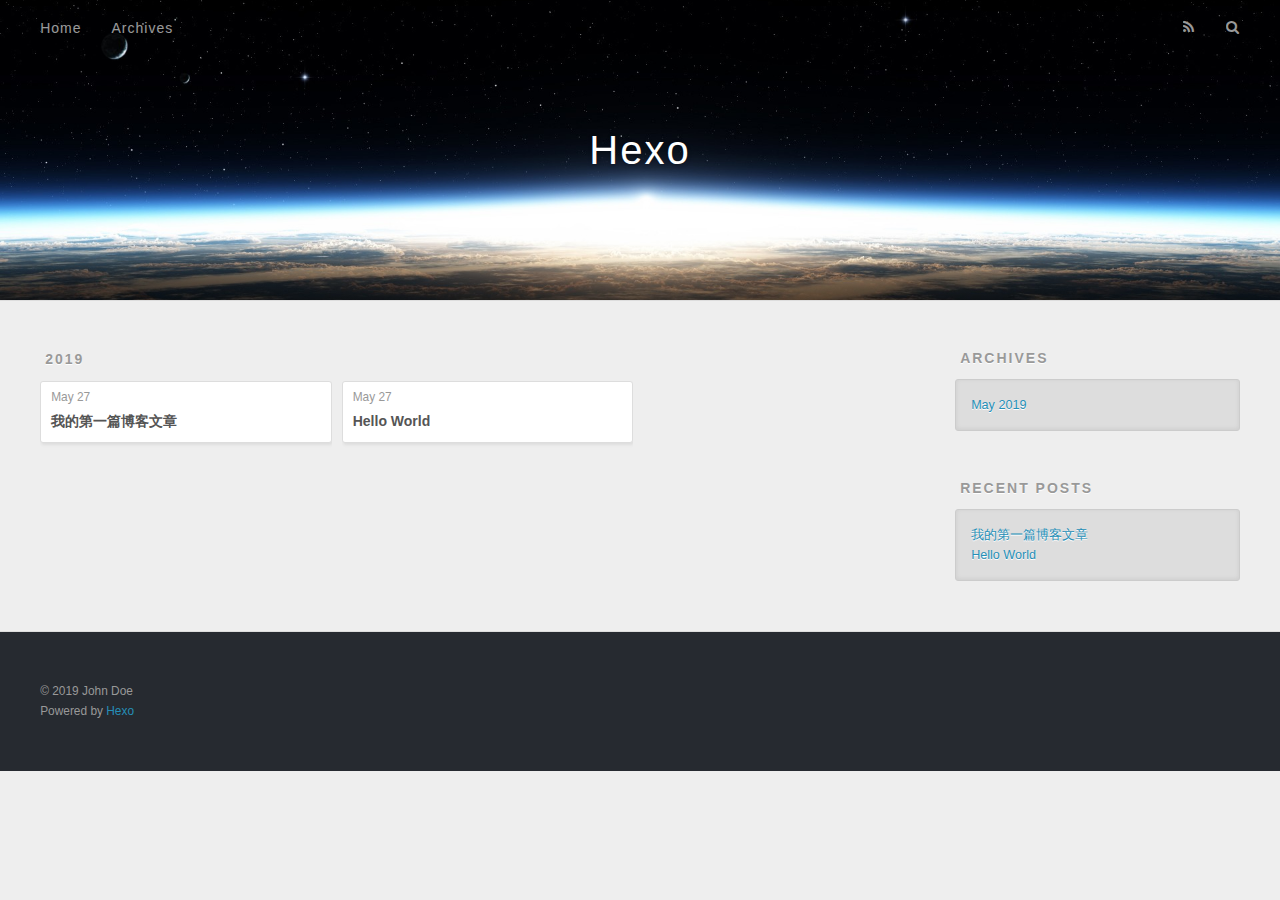
==== archives/index.html @ e5634cfb "Site updated: 2019-05-27 14:24:26" ====
<!DOCTYPE html>
<html>
<head><meta name="generator" content="Hexo 3.8.0">
  <meta charset="utf-8">
  

  
  <title>Archives | Hexo</title>
  <meta name="viewport" content="width=device-width, initial-scale=1, maximum-scale=1">
  <meta property="og:type" content="website">
<meta property="og:title" content="Hexo">
<meta property="og:url" content="http://yoursite.com/archives/index.html">
<meta property="og:site_name" content="Hexo">
<meta property="og:locale" content="default">
<meta name="twitter:card" content="summary">
<meta name="twitter:title" content="Hexo">
  
    <link rel="alternate" href="/atom.xml" title="Hexo" type="application/atom+xml">
  
  
    <link rel="icon" href="/favicon.png">
  
  
    <link href="//fonts.googleapis.com/css?family=Source+Code+Pro" rel="stylesheet" type="text/css">
  
  <link rel="stylesheet" href="/css/style.css">
</head>
</html>
<body>
  <div id="container">
    <div id="wrap">
      <header id="header">
  <div id="banner"></div>
  <div id="header-outer" class="outer">
    <div id="header-title" class="inner">
      <h1 id="logo-wrap">
        <a href="/" id="logo">Hexo</a>
      </h1>
      
    </div>
    <div id="header-inner" class="inner">
      <nav id="main-nav">
        <a id="main-nav-toggle" class="nav-icon"></a>
        
          <a class="main-nav-link" href="/">Home</a>
        
          <a class="main-nav-link" href="/archives">Archives</a>
        
      </nav>
      <nav id="sub-nav">
        
          <a id="nav-rss-link" class="nav-icon" href="/atom.xml" title="RSS Feed"></a>
        
        <a id="nav-search-btn" class="nav-icon" title="Search"></a>
      </nav>
      <div id="search-form-wrap">
        <form action="//google.com/search" method="get" accept-charset="UTF-8" class="search-form"><input type="search" name="q" class="search-form-input" placeholder="Search"><button type="submit" class="search-form-submit">&#xF002;</button><input type="hidden" name="sitesearch" value="http://yoursite.com"></form>
      </div>
    </div>
  </div>
</header>
      <div class="outer">
        <section id="main">
  
  
    
    
      
      
      <section class="archives-wrap">
        <div class="archive-year-wrap">
          <a href="/archives/2019" class="archive-year">2019</a>
        </div>
        <div class="archives">
    
    <article class="archive-article archive-type-post">
  <div class="archive-article-inner">
    <header class="archive-article-header">
      <a href="/2019/05/27/我的第一篇博客文章/" class="archive-article-date">
  <time datetime="2019-05-27T04:44:22.000Z" itemprop="datePublished">May 27</time>
</a>
      
  
    <h1 itemprop="name">
      <a class="archive-article-title" href="/2019/05/27/我的第一篇博客文章/">我的第一篇博客文章</a>
    </h1>
  

    </header>
  </div>
</article>
  
    
    
    <article class="archive-article archive-type-post">
  <div class="archive-article-inner">
    <header class="archive-article-header">
      <a href="/2019/05/27/hello-world/" class="archive-article-date">
  <time datetime="2019-05-27T04:36:14.732Z" itemprop="datePublished">May 27</time>
</a>
      
  
    <h1 itemprop="name">
      <a class="archive-article-title" href="/2019/05/27/hello-world/">Hello World</a>
    </h1>
  

    </header>
  </div>
</article>
  
  
    </div></section>
  


</section>
        
          <aside id="sidebar">
  
    

  
    

  
    
  
    
  <div class="widget-wrap">
    <h3 class="widget-title">Archives</h3>
    <div class="widget">
      <ul class="archive-list"><li class="archive-list-item"><a class="archive-list-link" href="/archives/2019/05/">May 2019</a></li></ul>
    </div>
  </div>


  
    
  <div class="widget-wrap">
    <h3 class="widget-title">Recent Posts</h3>
    <div class="widget">
      <ul>
        
          <li>
            <a href="/2019/05/27/我的第一篇博客文章/">我的第一篇博客文章</a>
          </li>
        
          <li>
            <a href="/2019/05/27/hello-world/">Hello World</a>
          </li>
        
      </ul>
    </div>
  </div>

  
</aside>
        
      </div>
      <footer id="footer">
  
  <div class="outer">
    <div id="footer-info" class="inner">
      &copy; 2019 John Doe<br>
      Powered by <a href="http://hexo.io/" target="_blank">Hexo</a>
    </div>
  </div>
</footer>
    </div>
    <nav id="mobile-nav">
  
    <a href="/" class="mobile-nav-link">Home</a>
  
    <a href="/archives" class="mobile-nav-link">Archives</a>
  
</nav>
    

<script src="//ajax.googleapis.com/ajax/libs/jquery/2.0.3/jquery.min.js"></script>


  <link rel="stylesheet" href="/fancybox/jquery.fancybox.css">
  <script src="/fancybox/jquery.fancybox.pack.js"></script>


<script src="/js/script.js"></script>



  </div>
</body>
</html>
---- css/style.css ----
body {
  width: 100%;
}
body:before,
body:after {
  content: "";
  display: table;
}
body:after {
  clear: both;
}
html,
body,
div,
span,
applet,
object,
iframe,
h1,
h2,
h3,
h4,
h5,
h6,
p,
blockquote,
pre,
a,
abbr,
acronym,
address,
big,
cite,
code,
del,
dfn,
em,
img,
ins,
kbd,
q,
s,
samp,
small,
strike,
strong,
sub,
sup,
tt,
var,
dl,
dt,
dd,
ol,
ul,
li,
fieldset,
form,
label,
legend,
table,
caption,
tbody,
tfoot,
thead,
tr,
th,
td {
  margin: 0;
  padding: 0;
  border: 0;
  outline: 0;
  font-weight: inherit;
  font-style: inherit;
  font-family: inherit;
  font-size: 100%;
  vertical-align: baseline;
}
body {
  line-height: 1;
  color: #000;
  background: #fff;
}
ol,
ul {
  list-style: none;
}
table {
  border-collapse: separate;
  border-spacing: 0;
  vertical-align: middle;
}
caption,
th,
td {
  text-align: left;
  font-weight: normal;
  vertical-align: middle;
}
a img {
  border: none;
}
input,
button {
  margin: 0;
  padding: 0;
}
input::-moz-focus-inner,
button::-moz-focus-inner {
  border: 0;
  padding: 0;
}
@font-face {
  font-family: FontAwesome;
  font-style: normal;
  font-weight: normal;
  src: url("fonts/fontawesome-webfont.eot?v=#4.0.3");
  src: url("fonts/fontawesome-webfont.eot?#iefix&v=#4.0.3") format("embedded-opentype"), url("fonts/fontawesome-webfont.woff?v=#4.0.3") format("woff"), url("fonts/fontawesome-webfont.ttf?v=#4.0.3") format("truetype"), url("fonts/fontawesome-webfont.svg#fontawesomeregular?v=#4.0.3") format("svg");
}
html,
body,
#container {
  height: 100%;
}
body {
  background: #eee;
  font: 14px -apple-system, BlinkMacSystemFont, "Segoe UI", "Roboto", "Oxygen", "Ubuntu", "Cantarell", "Fira Sans", "Droid Sans", "Helvetica Neue", sans-serif;
  -webkit-text-size-adjust: 100%;
}
.outer {
  max-width: 1220px;
  margin: 0 auto;
  padding: 0 20px;
}
.outer:before,
.outer:after {
  content: "";
  display: table;
}
.outer:after {
  clear: both;
}
.inner {
  display: inline;
  float: left;
  width: 98.33333333333333%;
  margin: 0 0.833333333333333%;
}
.left,
.alignleft {
  float: left;
}
.right,
.alignright {
  float: right;
}
.clear {
  clear: both;
}
#container {
  position: relative;
}
.mobile-nav-on {
  overflow: hidden;
}
#wrap {
  height: 100%;
  width: 100%;
  position: absolute;
  top: 0;
  left: 0;
  -webkit-transition: 0.2s ease-out;
  -moz-transition: 0.2s ease-out;
  -ms-transition: 0.2s ease-out;
  transition: 0.2s ease-out;
  z-index: 1;
  background: #eee;
}
.mobile-nav-on #wrap {
  left: 280px;
}
@media screen and (min-width: 768px) {
  #main {
    display: inline;
    float: left;
    width: 73.33333333333333%;
    margin: 0 0.833333333333333%;
  }
}
.article-date,
.article-category-link,
.archive-year,
.widget-title {
  text-decoration: none;
  text-transform: uppercase;
  letter-spacing: 2px;
  color: #999;
  margin-bottom: 1em;
  margin-left: 5px;
  line-height: 1em;
  text-shadow: 0 1px #fff;
  font-weight: bold;
}
.article-inner,
.archive-article-inner {
  background: #fff;
  -webkit-box-shadow: 1px 2px 3px #ddd;
  box-shadow: 1px 2px 3px #ddd;
  border: 1px solid #ddd;
  border-radius: 3px;
}
.article-entry h1,
.widget h1 {
  font-size: 2em;
}
.article-entry h2,
.widget h2 {
  font-size: 1.5em;
}
.article-entry h3,
.widget h3 {
  font-size: 1.3em;
}
.article-entry h4,
.widget h4 {
  font-size: 1.2em;
}
.article-entry h5,
.widget h5 {
  font-size: 1em;
}
.article-entry h6,
.widget h6 {
  font-size: 1em;
  color: #999;
}
.article-entry hr,
.widget hr {
  border: 1px dashed #ddd;
}
.article-entry strong,
.widget strong {
  font-weight: bold;
}
.article-entry em,
.widget em,
.article-entry cite,
.widget cite {
  font-style: italic;
}
.article-entry sup,
.widget sup,
.article-entry sub,
.widget sub {
  font-size: 0.75em;
  line-height: 0;
  position: relative;
  vertical-align: baseline;
}
.article-entry sup,
.widget sup {
  top: -0.5em;
}
.article-entry sub,
.widget sub {
  bottom: -0.2em;
}
.article-entry small,
.widget small {
  font-size: 0.85em;
}
.article-entry acronym,
.widget acronym,
.article-entry abbr,
.widget abbr {
  border-bottom: 1px dotted;
}
.article-entry ul,
.widget ul,
.article-entry ol,
.widget ol,
.article-entry dl,
.widget dl {
  margin: 0 20px;
  line-height: 1.6em;
}
.article-entry ul ul,
.widget ul ul,
.article-entry ol ul,
.widget ol ul,
.article-entry ul ol,
.widget ul ol,
.article-entry ol ol,
.widget ol ol {
  margin-top: 0;
  margin-bottom: 0;
}
.article-entry ul,
.widget ul {
  list-style: disc;
}
.article-entry ol,
.widget ol {
  list-style: decimal;
}
.article-entry dt,
.widget dt {
  font-weight: bold;
}
#header {
  height: 300px;
  position: relative;
  border-bottom: 1px solid #ddd;
}
#header:before,
#header:after {
  content: "";
  position: absolute;
  left: 0;
  right: 0;
  height: 40px;
}
#header:before {
  top: 0;
  background: -webkit-linear-gradient(rgba(0,0,0,0.2), transparent);
  background: -moz-linear-gradient(rgba(0,0,0,0.2), transparent);
  background: -ms-linear-gradient(rgba(0,0,0,0.2), transparent);
  background: linear-gradient(rgba(0,0,0,0.2), transparent);
}
#header:after {
  bottom: 0;
  background: -webkit-linear-gradient(transparent, rgba(0,0,0,0.2));
  background: -moz-linear-gradient(transparent, rgba(0,0,0,0.2));
  background: -ms-linear-gradient(transparent, rgba(0,0,0,0.2));
  background: linear-gradient(transparent, rgba(0,0,0,0.2));
}
#header-outer {
  height: 100%;
  position: relative;
}
#header-inner {
  position: relative;
  overflow: hidden;
}
#banner {
  position: absolute;
  top: 0;
  left: 0;
  width: 100%;
  height: 100%;
  background: url("images/banner.jpg") center #000;
  -webkit-background-size: cover;
  -moz-background-size: cover;
  background-size: cover;
  z-index: -1;
}
#header-title {
  text-align: center;
  height: 40px;
  position: absolute;
  top: 50%;
  left: 0;
  margin-top: -20px;
}
#logo,
#subtitle {
  text-decoration: none;
  color: #fff;
  font-weight: 300;
  text-shadow: 0 1px 4px rgba(0,0,0,0.3);
}
#logo {
  font-size: 40px;
  line-height: 40px;
  letter-spacing: 2px;
}
#subtitle {
  font-size: 16px;
  line-height: 16px;
  letter-spacing: 1px;
}
#subtitle-wrap {
  margin-top: 16px;
}
#main-nav {
  float: left;
  margin-left: -15px;
}
.nav-icon,
.main-nav-link {
  float: left;
  color: #fff;
  opacity: 0.6;
  text-decoration: none;
  text-shadow: 0 1px rgba(0,0,0,0.2);
  -webkit-transition: opacity 0.2s;
  -moz-transition: opacity 0.2s;
  -ms-transition: opacity 0.2s;
  transition: opacity 0.2s;
  display: block;
  padding: 20px 15px;
}
.nav-icon:hover,
.main-nav-link:hover {
  opacity: 1;
}
.nav-icon {
  font-family: FontAwesome;
  text-align: center;
  font-size: 14px;
  width: 14px;
  height: 14px;
  padding: 20px 15px;
  position: relative;
  cursor: pointer;
}
.main-nav-link {
  font-weight: 300;
  letter-spacing: 1px;
}
@media screen and (max-width: 479px) {
  .main-nav-link {
    display: none;
  }
}
#main-nav-toggle {
  display: none;
}
#main-nav-toggle:before {
  content: "\f0c9";
}
@media screen and (max-width: 479px) {
  #main-nav-toggle {
    display: block;
  }
}
#sub-nav {
  float: right;
  margin-right: -15px;
}
#nav-rss-link:before {
  content: "\f09e";
}
#nav-search-btn:before {
  content: "\f002";
}
#search-form-wrap {
  position: absolute;
  top: 15px;
  width: 150px;
  height: 30px;
  right: -150px;
  opacity: 0;
  -webkit-transition: 0.2s ease-out;
  -moz-transition: 0.2s ease-out;
  -ms-transition: 0.2s ease-out;
  transition: 0.2s ease-out;
}
#search-form-wrap.on {
  opacity: 1;
  right: 0;
}
@media screen and (max-width: 479px) {
  #search-form-wrap {
    width: 100%;
    right: -100%;
  }
}
.search-form {
  position: absolute;
  top: 0;
  left: 0;
  right: 0;
  background: #fff;
  padding: 5px 15px;
  border-radius: 15px;
  -webkit-box-shadow: 0 0 10px rgba(0,0,0,0.3);
  box-shadow: 0 0 10px rgba(0,0,0,0.3);
}
.search-form-input {
  border: none;
  background: none;
  color: #555;
  width: 100%;
  font: 13px -apple-system, BlinkMacSystemFont, "Segoe UI", "Roboto", "Oxygen", "Ubuntu", "Cantarell", "Fira Sans", "Droid Sans", "Helvetica Neue", sans-serif;
  outline: none;
}
.search-form-input::-webkit-search-results-decoration,
.search-form-input::-webkit-search-cancel-button {
  -webkit-appearance: none;
}
.search-form-submit {
  position: absolute;
  top: 50%;
  right: 10px;
  margin-top: -7px;
  font: 13px FontAwesome;
  border: none;
  background: none;
  color: #bbb;
  cursor: pointer;
}
.search-form-submit:hover,
.search-form-submit:focus {
  color: #777;
}
.article {
  margin: 50px 0;
}
.article-inner {
  overflow: hidden;
}
.article-meta:before,
.article-meta:after {
  content: "";
  display: table;
}
.article-meta:after {
  clear: both;
}
.article-date {
  float: left;
}
.article-category {
  float: left;
  line-height: 1em;
  color: #ccc;
  text-shadow: 0 1px #fff;
  margin-left: 8px;
}
.article-category:before {
  content: "\2022";
}
.article-category-link {
  margin: 0 12px 1em;
}
.article-header {
  padding: 20px 20px 0;
}
.article-title {
  text-decoration: none;
  font-size: 2em;
  font-weight: bold;
  color: #555;
  line-height: 1.1em;
  -webkit-transition: color 0.2s;
  -moz-transition: color 0.2s;
  -ms-transition: color 0.2s;
  transition: color 0.2s;
}
a.article-title:hover {
  color: #258fb8;
}
.article-entry {
  color: #555;
  padding: 0 20px;
}
.article-entry:before,
.article-entry:after {
  content: "";
  display: table;
}
.article-entry:after {
  clear: both;
}
.article-entry p,
.article-entry table {
  line-height: 1.6em;
  margin: 1.6em 0;
}
.article-entry h1,
.article-entry h2,
.article-entry h3,
.article-entry h4,
.article-entry h5,
.article-entry h6 {
  font-weight: bold;
}
.article-entry h1,
.article-entry h2,
.article-entry h3,
.article-entry h4,
.article-entry h5,
.article-entry h6 {
  line-height: 1.1em;
  margin: 1.1em 0;
}
.article-entry a {
  color: #258fb8;
  text-decoration: none;
}
.article-entry a:hover {
  text-decoration: underline;
}
.article-entry ul,
.article-entry ol,
.article-entry dl {
  margin-top: 1.6em;
  margin-bottom: 1.6em;
}
.article-entry img,
.article-entry video {
  max-width: 100%;
  height: auto;
  display: block;
  margin: auto;
}
.article-entry iframe {
  border: none;
}
.article-entry table {
  width: 100%;
  border-collapse: collapse;
  border-spacing: 0;
}
.article-entry th {
  font-weight: bold;
  border-bottom: 3px solid #ddd;
  padding-bottom: 0.5em;
}
.article-entry td {
  border-bottom: 1px solid #ddd;
  padding: 10px 0;
}
.article-entry blockquote {
  font-family: Georgia, "Times New Roman", serif;
  font-size: 1.4em;
  margin: 1.6em 20px;
  text-align: center;
}
.article-entry blockquote footer {
  font-size: 14px;
  margin: 1.6em 0;
  font-family: -apple-system, BlinkMacSystemFont, "Segoe UI", "Roboto", "Oxygen", "Ubuntu", "Cantarell", "Fira Sans", "Droid Sans", "Helvetica Neue", sans-serif;
}
.article-entry blockquote footer cite:before {
  content: "—";
  padding: 0 0.5em;
}
.article-entry .pullquote {
  text-align: left;
  width: 45%;
  margin: 0;
}
.article-entry .pullquote.left {
  margin-left: 0.5em;
  margin-right: 1em;
}
.article-entry .pullquote.right {
  margin-right: 0.5em;
  margin-left: 1em;
}
.article-entry .caption {
  color: #999;
  display: block;
  font-size: 0.9em;
  margin-top: 0.5em;
  position: relative;
  text-align: center;
}
.article-entry .video-container {
  position: relative;
  padding-top: 56.25%;
  height: 0;
  overflow: hidden;
}
.article-entry .video-container iframe,
.article-entry .video-container object,
.article-entry .video-container embed {
  position: absolute;
  top: 0;
  left: 0;
  width: 100%;
  height: 100%;
  margin-top: 0;
}
.article-more-link a {
  display: inline-block;
  line-height: 1em;
  padding: 6px 15px;
  border-radius: 15px;
  background: #eee;
  color: #999;
  text-shadow: 0 1px #fff;
  text-decoration: none;
}
.article-more-link a:hover {
  background: #258fb8;
  color: #fff;
  text-decoration: none;
  text-shadow: 0 1px #1e7293;
}
.article-footer {
  font-size: 0.85em;
  line-height: 1.6em;
  border-top: 1px solid #ddd;
  padding-top: 1.6em;
  margin: 0 20px 20px;
}
.article-footer:before,
.article-footer:after {
  content: "";
  display: table;
}
.article-footer:after {
  clear: both;
}
.article-footer a {
  color: #999;
  text-decoration: none;
}
.article-footer a:hover {
  color: #555;
}
.article-tag-list-item {
  float: left;
  margin-right: 10px;
}
.article-tag-list-link:before {
  content: "#";
}
.article-comment-link {
  float: right;
}
.article-comment-link:before {
  content: "\f075";
  font-family: FontAwesome;
  padding-right: 8px;
}
.article-share-link {
  cursor: pointer;
  float: right;
  margin-left: 20px;
}
.article-share-link:before {
  content: "\f064";
  font-family: FontAwesome;
  padding-right: 6px;
}
#article-nav {
  position: relative;
}
#article-nav:before,
#article-nav:after {
  content: "";
  display: table;
}
#article-nav:after {
  clear: both;
}
@media screen and (min-width: 768px) {
  #article-nav {
    margin: 50px 0;
  }
  #article-nav:before {
    width: 8px;
    height: 8px;
    position: absolute;
    top: 50%;
    left: 50%;
    margin-top: -4px;
    margin-left: -4px;
    content: "";
    border-radius: 50%;
    background: #ddd;
    -webkit-box-shadow: 0 1px 2px #fff;
    box-shadow: 0 1px 2px #fff;
  }
}
.article-nav-link-wrap {
  text-decoration: none;
  text-shadow: 0 1px #fff;
  color: #999;
  -webkit-box-sizing: border-box;
  -moz-box-sizing: border-box;
  box-sizing: border-box;
  margin-top: 50px;
  text-align: center;
  display: block;
}
.article-nav-link-wrap:hover {
  color: #555;
}
@media screen and (min-width: 768px) {
  .article-nav-link-wrap {
    width: 50%;
    margin-top: 0;
  }
}
@media screen and (min-width: 768px) {
  #article-nav-newer {
    float: left;
    text-align: right;
    padding-right: 20px;
  }
}
@media screen and (min-width: 768px) {
  #article-nav-older {
    float: right;
    text-align: left;
    padding-left: 20px;
  }
}
.article-nav-caption {
  text-transform: uppercase;
  letter-spacing: 2px;
  color: #ddd;
  line-height: 1em;
  font-weight: bold;
}
#article-nav-newer .article-nav-caption {
  margin-right: -2px;
}
.article-nav-title {
  font-size: 0.85em;
  line-height: 1.6em;
  margin-top: 0.5em;
}
.article-share-box {
  position: absolute;
  display: none;
  background: #fff;
  -webkit-box-shadow: 1px 2px 10px rgba(0,0,0,0.2);
  box-shadow: 1px 2px 10px rgba(0,0,0,0.2);
  border-radius: 3px;
  margin-left: -145px;
  overflow: hidden;
  z-index: 1;
}
.article-share-box.on {
  display: block;
}
.article-share-input {
  width: 100%;
  background: none;
  -webkit-box-sizing: border-box;
  -moz-box-sizing: border-box;
  box-sizing: border-box;
  font: 14px -apple-system, BlinkMacSystemFont, "Segoe UI", "Roboto", "Oxygen", "Ubuntu", "Cantarell", "Fira Sans", "Droid Sans", "Helvetica Neue", sans-serif;
  padding: 0 15px;
  color: #555;
  outline: none;
  border: 1px solid #ddd;
  border-radius: 3px 3px 0 0;
  height: 36px;
  line-height: 36px;
}
.article-share-links {
  background: #eee;
}
.article-share-links:before,
.article-share-links:after {
  content: "";
  display: table;
}
.article-share-links:after {
  clear: both;
}
.article-share-twitter,
.article-share-facebook,
.article-share-pinterest,
.article-share-google {
  width: 50px;
  height: 36px;
  display: block;
  float: left;
  position: relative;
  color: #999;
  text-shadow: 0 1px #fff;
}
.article-share-twitter:before,
.article-share-facebook:before,
.article-share-pinterest:before,
.article-share-google:before {
  font-size: 20px;
  font-family: FontAwesome;
  width: 20px;
  height: 20px;
  position: absolute;
  top: 50%;
  left: 50%;
  margin-top: -10px;
  margin-left: -10px;
  text-align: center;
}
.article-share-twitter:hover,
.article-share-facebook:hover,
.article-share-pinterest:hover,
.article-share-google:hover {
  color: #fff;
}
.article-share-twitter:before {
  content: "\f099";
}
.article-share-twitter:hover {
  background: #00aced;
  text-shadow: 0 1px #008abe;
}
.article-share-facebook:before {
  content: "\f09a";
}
.article-share-facebook:hover {
  background: #3b5998;
  text-shadow: 0 1px #2f477a;
}
.article-share-pinterest:before {
  content: "\f0d2";
}
.article-share-pinterest:hover {
  background: #cb2027;
  text-shadow: 0 1px #a21a1f;
}
.article-share-google:before {
  content: "\f0d5";
}
.article-share-google:hover {
  background: #dd4b39;
  text-shadow: 0 1px #be3221;
}
.article-gallery {
  background: #000;
  position: relative;
}
.article-gallery-photos {
  position: relative;
  overflow: hidden;
}
.article-gallery-img {
  display: none;
  max-width: 100%;
}
.article-gallery-img:first-child {
  display: block;
}
.article-gallery-img.loaded {
  position: absolute;
  display: block;
}
.article-gallery-img img {
  display: block;
  max-width: 100%;
  margin: 0 auto;
}
#comments {
  background: #fff;
  -webkit-box-shadow: 1px 2px 3px #ddd;
  box-shadow: 1px 2px 3px #ddd;
  padding: 20px;
  border: 1px solid #ddd;
  border-radius: 3px;
  margin: 50px 0;
}
#comments a {
  color: #258fb8;
}
.archives-wrap {
  margin: 50px 0;
}
.archives:before,
.archives:after {
  content: "";
  display: table;
}
.archives:after {
  clear: both;
}
.archive-year-wrap {
  margin-bottom: 1em;
}
.archives {
  -webkit-column-gap: 10px;
  -moz-column-gap: 10px;
  column-gap: 10px;
}
@media screen and (min-width: 480px) and (max-width: 767px) {
  .archives {
    -webkit-column-count: 2;
    -moz-column-count: 2;
    column-count: 2;
  }
}
@media screen and (min-width: 768px) {
  .archives {
    -webkit-column-count: 3;
    -moz-column-count: 3;
    column-count: 3;
  }
}
.archive-article {
  -webkit-column-break-inside: avoid;
  page-break-inside: avoid;
  overflow: hidden;
  break-inside: avoid-column;
}
.archive-article-inner {
  padding: 10px;
  margin-bottom: 15px;
}
.archive-article-title {
  text-decoration: none;
  font-weight: bold;
  color: #555;
  -webkit-transition: color 0.2s;
  -moz-transition: color 0.2s;
  -ms-transition: color 0.2s;
  transition: color 0.2s;
  line-height: 1.6em;
}
.archive-article-title:hover {
  color: #258fb8;
}
.archive-article-footer {
  margin-top: 1em;
}
.archive-article-date {
  color: #999;
  text-decoration: none;
  font-size: 0.85em;
  line-height: 1em;
  margin-bottom: 0.5em;
  display: block;
}
#page-nav {
  margin: 50px auto;
  background: #fff;
  -webkit-box-shadow: 1px 2px 3px #ddd;
  box-shadow: 1px 2px 3px #ddd;
  border: 1px solid #ddd;
  border-radius: 3px;
  text-align: center;
  color: #999;
  overflow: hidden;
}
#page-nav:before,
#page-nav:after {
  content: "";
  display: table;
}
#page-nav:after {
  clear: both;
}
#page-nav a,
#page-nav span {
  padding: 10px 20px;
  line-height: 1;
  height: 2ex;
}
#page-nav a {
  color: #999;
  text-decoration: none;
}
#page-nav a:hover {
  background: #999;
  color: #fff;
}
#page-nav .prev {
  float: left;
}
#page-nav .next {
  float: right;
}
#page-nav .page-number {
  display: inline-block;
}
@media screen and (max-width: 479px) {
  #page-nav .page-number {
    display: none;
  }
}
#page-nav .current {
  color: #555;
  font-weight: bold;
}
#page-nav .space {
  color: #ddd;
}
#footer {
  background: #262a30;
  padding: 50px 0;
  border-top: 1px solid #ddd;
  color: #999;
}
#footer a {
  color: #258fb8;
  text-decoration: none;
}
#footer a:hover {
  text-decoration: underline;
}
#footer-info {
  line-height: 1.6em;
  font-size: 0.85em;
}
.article-entry pre,
.article-entry .highlight {
  background: #2d2d2d;
  margin: 0 -20px;
  padding: 15px 20px;
  border-style: solid;
  border-color: #ddd;
  border-width: 1px 0;
  overflow: auto;
  color: #ccc;
  line-height: 22.400000000000002px;
}
.article-entry .highlight .gutter pre,
.article-entry .gist .gist-file .gist-data .line-numbers {
  color: #666;
  font-size: 0.85em;
}
.article-entry pre,
.article-entry code {
  font-family: "Source Code Pro", Consolas, Monaco, Menlo, Consolas, monospace;
}
.article-entry code {
  background: #eee;
  text-shadow: 0 1px #fff;
  padding: 0 0.3em;
}
.article-entry pre code {
  background: none;
  text-shadow: none;
  padding: 0;
}
.article-entry .highlight pre {
  border: none;
  margin: 0;
  padding: 0;
}
.article-entry .highlight table {
  margin: 0;
  width: auto;
}
.article-entry .highlight td {
  border: none;
  padding: 0;
}
.article-entry .highlight figcaption {
  font-size: 0.85em;
  color: #999;
  line-height: 1em;
  margin-bottom: 1em;
}
.article-entry .highlight figcaption:before,
.article-entry .highlight figcaption:after {
  content: "";
  display: table;
}
.article-entry .highlight figcaption:after {
  clear: both;
}
.article-entry .highlight figcaption a {
  float: right;
}
.article-entry .highlight .gutter pre {
  text-align: right;
  padding-right: 20px;
}
.article-entry .highlight .line {
  height: 22.400000000000002px;
}
.article-entry .highlight .line.marked {
  background: #515151;
}
.article-entry .gist {
  margin: 0 -20px;
  border-style: solid;
  border-color: #ddd;
  border-width: 1px 0;
  background: #2d2d2d;
  padding: 15px 20px 15px 0;
}
.article-entry .gist .gist-file {
  border: none;
  font-family: "Source Code Pro", Consolas, Monaco, Menlo, Consolas, monospace;
  margin: 0;
}
.article-entry .gist .gist-file .gist-data {
  background: none;
  border: none;
}
.article-entry .gist .gist-file .gist-data .line-numbers {
  background: none;
  border: none;
  padding: 0 20px 0 0;
}
.article-entry .gist .gist-file .gist-data .line-data {
  padding: 0 !important;
}
.article-entry .gist .gist-file .highlight {
  margin: 0;
  padding: 0;
  border: none;
}
.article-entry .gist .gist-file .gist-meta {
  background: #2d2d2d;
  color: #999;
  font: 0.85em -apple-system, BlinkMacSystemFont, "Segoe UI", "Roboto", "Oxygen", "Ubuntu", "Cantarell", "Fira Sans", "Droid Sans", "Helvetica Neue", sans-serif;
  text-shadow: 0 0;
  padding: 0;
  margin-top: 1em;
  margin-left: 20px;
}
.article-entry .gist .gist-file .gist-meta a {
  color: #258fb8;
  font-weight: normal;
}
.article-entry .gist .gist-file .gist-meta a:hover {
  text-decoration: underline;
}
pre .comment,
pre .title {
  color: #999;
}
pre .variable,
pre .attribute,
pre .tag,
pre .regexp,
pre .ruby .constant,
pre .xml .tag .title,
pre .xml .pi,
pre .xml .doctype,
pre .html .doctype,
pre .css .id,
pre .css .class,
pre .css .pseudo {
  color: #f2777a;
}
pre .number,
pre .preprocessor,
pre .built_in,
pre .literal,
pre .params,
pre .constant {
  color: #f99157;
}
pre .class,
pre .ruby .class .title,
pre .css .rules .attribute {
  color: #9c9;
}
pre .string,
pre .value,
pre .inheritance,
pre .header,
pre .ruby .symbol,
pre .xml .cdata {
  color: #9c9;
}
pre .css .hexcolor {
  color: #6cc;
}
pre .function,
pre .python .decorator,
pre .python .title,
pre .ruby .function .title,
pre .ruby .title .keyword,
pre .perl .sub,
pre .javascript .title,
pre .coffeescript .title {
  color: #69c;
}
pre .keyword,
pre .javascript .function {
  color: #c9c;
}
@media screen and (max-width: 479px) {
  #mobile-nav {
    position: absolute;
    top: 0;
    left: 0;
    width: 280px;
    height: 100%;
    background: #191919;
    border-right: 1px solid #fff;
  }
}
@media screen and (max-width: 479px) {
  .mobile-nav-link {
    display: block;
    color: #999;
    text-decoration: none;
    padding: 15px 20px;
    font-weight: bold;
  }
  .mobile-nav-link:hover {
    color: #fff;
  }
}
@media screen and (min-width: 768px) {
  #sidebar {
    display: inline;
    float: left;
    width: 23.333333333333332%;
    margin: 0 0.833333333333333%;
  }
}
.widget-wrap {
  margin: 50px 0;
}
.widget {
  color: #777;
  text-shadow: 0 1px #fff;
  background: #ddd;
  -webkit-box-shadow: 0 -1px 4px #ccc inset;
  box-shadow: 0 -1px 4px #ccc inset;
  border: 1px solid #ccc;
  padding: 15px;
  border-radius: 3px;
}
.widget a {
  color: #258fb8;
  text-decoration: none;
}
.widget a:hover {
  text-decoration: underline;
}
.widget ul ul,
.widget ol ul,
.widget dl ul,
.widget ul ol,
.widget ol ol,
.widget dl ol,
.widget ul dl,
.widget ol dl,
.widget dl dl {
  margin-left: 15px;
  list-style: disc;
}
.widget {
  line-height: 1.6em;
  word-wrap: break-word;
  font-size: 0.9em;
}
.widget ul,
.widget ol {
  list-style: none;
  margin: 0;
}
.widget ul ul,
.widget ol ul,
.widget ul ol,
.widget ol ol {
  margin: 0 20px;
}
.widget ul ul,
.widget ol ul {
  list-style: disc;
}
.widget ul ol,
.widget ol ol {
  list-style: decimal;
}
.category-list-count,
.tag-list-count,
.archive-list-count {
  padding-left: 5px;
  color: #999;
  font-size: 0.85em;
}
.category-list-count:before,
.tag-list-count:before,
.archive-list-count:before {
  content: "(";
}
.category-list-count:after,
.tag-list-count:after,
.archive-list-count:after {
  content: ")";
}
.tagcloud a {
  margin-right: 5px;
  display: inline-block;
}
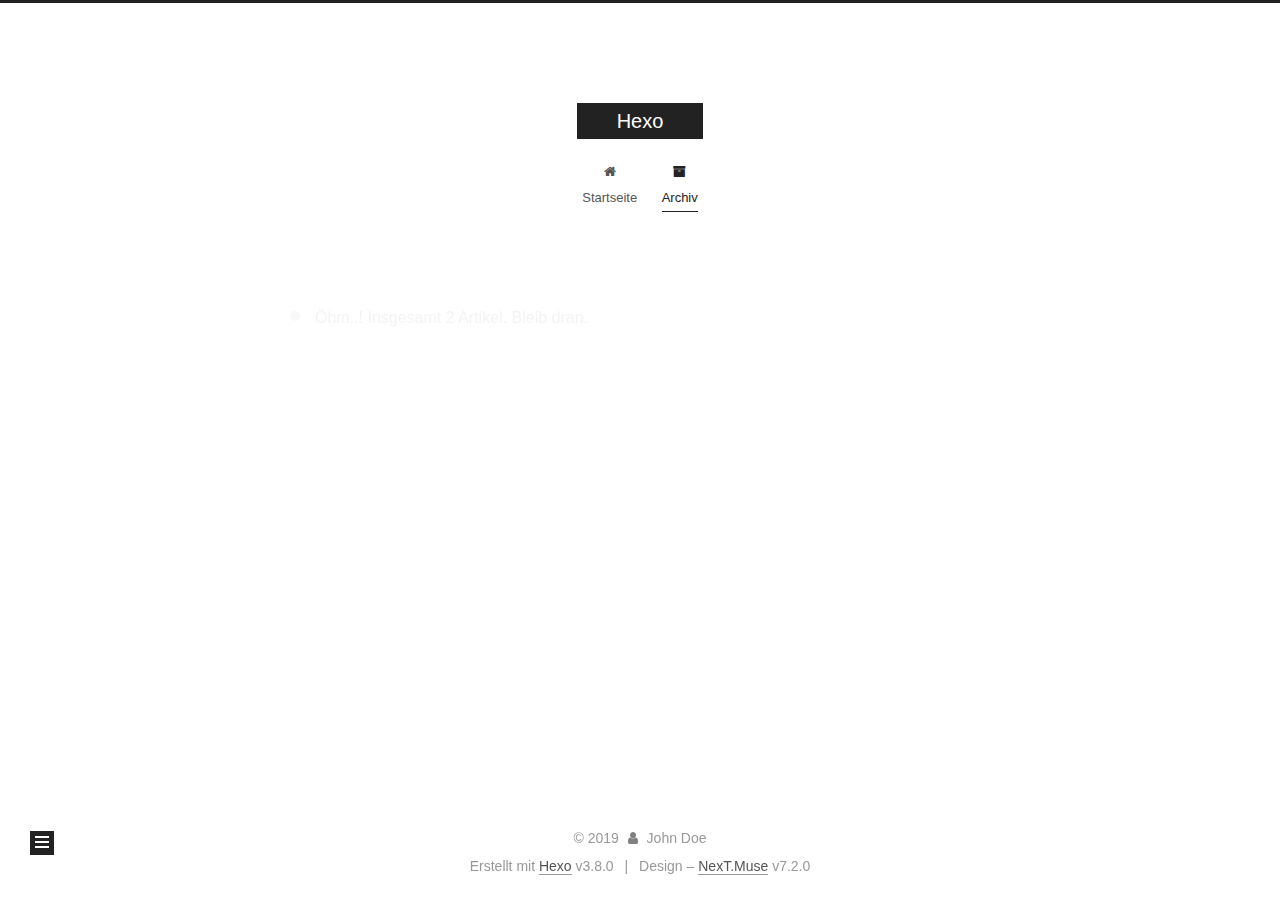
==== commit 89db0091: "Site updated: 2019-07-22 00:30:46" ====
--- a/archives/index.html
+++ b/archives/index.html
@@ -1,12 +1,99 @@
 <!DOCTYPE html>
-<html>
+
+
+
+
+
+
+
+
+
+
+
+
+  
+
+
+<html class="theme-next muse use-motion" lang>
 <head><meta name="generator" content="Hexo 3.8.0">
-  <meta charset="utf-8">
-  
-
-  
-  <title>Archives | Hexo</title>
-  <meta name="viewport" content="width=device-width, initial-scale=1, maximum-scale=1">
+  <meta charset="UTF-8">
+<meta http-equiv="X-UA-Compatible" content="IE=edge">
+<meta name="viewport" content="width=device-width, initial-scale=1, maximum-scale=2">
+<meta name="theme-color" content="#222">
+
+
+
+
+
+
+
+
+
+
+
+
+  <link rel="apple-touch-icon" sizes="180x180" href="/images/apple-touch-icon-next.png?v=7.2.0">
+
+
+  <link rel="icon" type="image/png" sizes="32x32" href="/images/favicon-32x32-next.png?v=7.2.0">
+
+
+  <link rel="icon" type="image/png" sizes="16x16" href="/images/favicon-16x16-next.png?v=7.2.0">
+
+
+  <link rel="mask-icon" href="/images/logo.svg?v=7.2.0" color="#222">
+
+
+
+
+
+
+<link rel="stylesheet" href="/css/main.css?v=7.2.0">
+
+
+
+
+
+
+<link rel="stylesheet" href="/lib/font-awesome/css/font-awesome.min.css?v=4.7.0">
+
+
+
+
+
+
+
+
+<script id="hexo.configurations">
+  var NexT = window.NexT || {};
+  var CONFIG = {
+    root: '/',
+    scheme: 'Muse',
+    version: '7.2.0',
+    sidebar: {"position":"left","display":"post","offset":12,"onmobile":false},
+    back2top: {"enable":true,"sidebar":false,"scrollpercent":false},
+    copycode: {"enable":false,"show_result":false,"style":null},
+    fancybox: false,
+    mediumzoom: false,
+    fastclick: false,
+    lazyload: false,
+    tabs: true,
+    motion: {"enable":true,"async":false,"transition":{"post_block":"fadeIn","post_header":"slideDownIn","post_body":"slideDownIn","coll_header":"slideLeftIn","sidebar":"slideUpIn"}},
+    algolia: {
+      applicationID: '',
+      apiKey: '',
+      indexName: '',
+      hits: {"per_page":10},
+      labels: {"input_placeholder":"Search for Posts","hits_empty":"We didn't find any results for the search: ${query}","hits_stats":"${hits} results found in ${time} ms"}
+    },
+    translation: {
+      copy_button: 'Kopieren',
+      copy_success: 'Kopiert',
+      copy_failure: 'Kopieren fehlgeschlagen'
+    }
+  };
+</script>
+
   <meta property="og:type" content="website">
 <meta property="og:title" content="Hexo">
 <meta property="og:url" content="http://yoursite.com/archives/index.html">
@@ -14,180 +101,541 @@
 <meta property="og:locale" content="default">
 <meta name="twitter:card" content="summary">
 <meta name="twitter:title" content="Hexo">
-  
-    <link rel="alternate" href="/atom.xml" title="Hexo" type="application/atom+xml">
-  
-  
-    <link rel="icon" href="/favicon.png">
-  
-  
-    <link href="//fonts.googleapis.com/css?family=Source+Code+Pro" rel="stylesheet" type="text/css">
-  
-  <link rel="stylesheet" href="/css/style.css">
+
+
+
+
+
+  
+  
+  <link rel="canonical" href="http://yoursite.com/archives/">
+
+
+
+<script id="page.configurations">
+  CONFIG.page = {
+    sidebar: "",
+  };
+</script>
+
+  
+  <title>Archiv | Hexo</title>
+  
+
+
+
+
+
+
+
+
+
+
+
+
+  <noscript>
+  <style>
+  .use-motion .motion-element,
+  .use-motion .brand,
+  .use-motion .menu-item,
+  .sidebar-inner,
+  .use-motion .post-block,
+  .use-motion .pagination,
+  .use-motion .comments,
+  .use-motion .post-header,
+  .use-motion .post-body,
+  .use-motion .collection-title { opacity: initial; }
+
+  .use-motion .logo,
+  .use-motion .site-title,
+  .use-motion .site-subtitle {
+    opacity: initial;
+    top: initial;
+  }
+
+  .use-motion .logo-line-before i { left: initial; }
+  .use-motion .logo-line-after i { right: initial; }
+  </style>
+</noscript>
+
 </head>
-</html>
-<body>
-  <div id="container">
-    <div id="wrap">
-      <header id="header">
-  <div id="banner"></div>
-  <div id="header-outer" class="outer">
-    <div id="header-title" class="inner">
-      <h1 id="logo-wrap">
-        <a href="/" id="logo">Hexo</a>
-      </h1>
-      
+
+<body itemscope itemtype="http://schema.org/WebPage" lang="default">
+
+  
+  
+    
+  
+
+  <div class="container sidebar-position-left page-archive">
+    <div class="headband"></div>
+
+    <header id="header" class="header" itemscope itemtype="http://schema.org/WPHeader">
+      <div class="header-inner"><div class="site-brand-wrapper">
+  <div class="site-meta">
+    
+
+    <div class="custom-logo-site-title">
+      <a href="/" class="brand" rel="start">
+        <span class="logo-line-before"><i></i></span>
+        <span class="site-title">Hexo</span>
+        <span class="logo-line-after"><i></i></span>
+      </a>
     </div>
-    <div id="header-inner" class="inner">
-      <nav id="main-nav">
-        <a id="main-nav-toggle" class="nav-icon"></a>
-        
-          <a class="main-nav-link" href="/">Home</a>
-        
-          <a class="main-nav-link" href="/archives">Archives</a>
-        
-      </nav>
-      <nav id="sub-nav">
-        
-          <a id="nav-rss-link" class="nav-icon" href="/atom.xml" title="RSS Feed"></a>
-        
-        <a id="nav-search-btn" class="nav-icon" title="Search"></a>
-      </nav>
-      <div id="search-form-wrap">
-        <form action="//google.com/search" method="get" accept-charset="UTF-8" class="search-form"><input type="search" name="q" class="search-form-input" placeholder="Search"><button type="submit" class="search-form-submit">&#xF002;</button><input type="hidden" name="sitesearch" value="http://yoursite.com"></form>
+    
+    
+  </div>
+
+  <div class="site-nav-toggle">
+    <button aria-label="Navigationsleiste an/ausschalten">
+      <span class="btn-bar"></span>
+      <span class="btn-bar"></span>
+      <span class="btn-bar"></span>
+    </button>
+  </div>
+</div>
+
+
+
+<nav class="site-nav">
+  
+    <ul id="menu" class="menu">
+      
+        
+        
+        
+          
+          <li class="menu-item menu-item-home">
+
+    
+    
+      
+    
+
+    
+
+    <a href="/" rel="section"><i class="menu-item-icon fa fa-fw fa-home"></i> <br>Startseite</a>
+
+  </li>
+        
+        
+        
+          
+          <li class="menu-item menu-item-archives menu-item-active">
+
+    
+    
+      
+    
+
+    
+
+    <a href="/archives/" rel="section"><i class="menu-item-icon fa fa-fw fa-archive"></i> <br>Archiv</a>
+
+  </li>
+
+      
+      
+    </ul>
+  
+
+  
+    
+
+    
+    
+      
+      
+    
+      
+      
+    
+    
+
+  
+
+
+  
+
+  
+</nav>
+
+
+
+</div>
+    </header>
+
+    
+
+
+    <main id="main" class="main">
+      <div class="main-inner">
+        <div class="content-wrap">
+          
+          <div id="content" class="content">
+            
+
+  
+  
+  
+  <div class="post-block archive">
+    <div id="posts" class="posts-collapse">
+      <span class="archive-move-on"></span>
+
+      
+      <span class="archive-page-counter">
+        
+        
+        
+          
+        
+        Öhm..! Insgesamt 2 Artikel. Bleib dran.
+      </span>
+      
+
+      
+
+        
+        
+        
+
+        
+          
+          <div class="collection-title">
+            <h1 class="archive-year" id="archive-year-2019">2019</h1>
+          </div>
+        
+        
+
+        
+
+  <article class="post post-type-normal" itemscope itemtype="http://schema.org/Article">
+    <header class="post-header">
+
+      <h2 class="post-title">
+        
+          <a class="post-title-link" href="/2019/05/27/我的第一篇博客文章/" itemprop="url">
+            
+              <span itemprop="name">我的第一篇博客文章</span>
+            
+          </a>
+        
+      </h2>
+
+      <div class="post-meta">
+        <time class="post-time" itemprop="dateCreated" datetime="2019-05-27T12:44:22+08:00" content="2019-05-27">
+          05-27
+        </time>
       </div>
+
+    </header>
+  </article>
+
+
+
+      
+
+        
+        
+        
+
+        
+        
+
+        
+
+  <article class="post post-type-normal" itemscope itemtype="http://schema.org/Article">
+    <header class="post-header">
+
+      <h2 class="post-title">
+        
+          <a class="post-title-link" href="/2019/05/27/hello-world/" itemprop="url">
+            
+              <span itemprop="name">Hello World</span>
+            
+          </a>
+        
+      </h2>
+
+      <div class="post-meta">
+        <time class="post-time" itemprop="dateCreated" datetime="2019-05-27T12:36:14+08:00" content="2019-05-27">
+          05-27
+        </time>
+      </div>
+
+    </header>
+  </article>
+
+
+
+      
+
     </div>
   </div>
-</header>
-      <div class="outer">
-        <section id="main">
-  
-  
-    
-    
-      
-      
-      <section class="archives-wrap">
-        <div class="archive-year-wrap">
-          <a href="/archives/2019" class="archive-year">2019</a>
+  
+  
+  
+
+  
+
+
+
+          </div>
+          
+
         </div>
-        <div class="archives">
-    
-    <article class="archive-article archive-type-post">
-  <div class="archive-article-inner">
-    <header class="archive-article-header">
-      <a href="/2019/05/27/我的第一篇博客文章/" class="archive-article-date">
-  <time datetime="2019-05-27T04:44:22.000Z" itemprop="datePublished">May 27</time>
-</a>
-      
-  
-    <h1 itemprop="name">
-      <a class="archive-article-title" href="/2019/05/27/我的第一篇博客文章/">我的第一篇博客文章</a>
-    </h1>
-  
-
-    </header>
-  </div>
-</article>
-  
-    
-    
-    <article class="archive-article archive-type-post">
-  <div class="archive-article-inner">
-    <header class="archive-article-header">
-      <a href="/2019/05/27/hello-world/" class="archive-article-date">
-  <time datetime="2019-05-27T04:36:14.732Z" itemprop="datePublished">May 27</time>
-</a>
-      
-  
-    <h1 itemprop="name">
-      <a class="archive-article-title" href="/2019/05/27/hello-world/">Hello World</a>
-    </h1>
-  
-
-    </header>
-  </div>
-</article>
-  
-  
-    </div></section>
-  
-
-
-</section>
-        
-          <aside id="sidebar">
-  
-    
-
-  
-    
-
-  
-    
-  
-    
-  <div class="widget-wrap">
-    <h3 class="widget-title">Archives</h3>
-    <div class="widget">
-      <ul class="archive-list"><li class="archive-list-item"><a class="archive-list-link" href="/archives/2019/05/">May 2019</a></li></ul>
+        
+          
+  
+  <div class="sidebar-toggle">
+    <div class="sidebar-toggle-line-wrap">
+      <span class="sidebar-toggle-line sidebar-toggle-line-first"></span>
+      <span class="sidebar-toggle-line sidebar-toggle-line-middle"></span>
+      <span class="sidebar-toggle-line sidebar-toggle-line-last"></span>
     </div>
   </div>
 
-
-  
-    
-  <div class="widget-wrap">
-    <h3 class="widget-title">Recent Posts</h3>
-    <div class="widget">
-      <ul>
-        
-          <li>
-            <a href="/2019/05/27/我的第一篇博客文章/">我的第一篇博客文章</a>
-          </li>
-        
-          <li>
-            <a href="/2019/05/27/hello-world/">Hello World</a>
-          </li>
-        
-      </ul>
+  <aside id="sidebar" class="sidebar">
+    <div class="sidebar-inner">
+
+      
+
+      
+
+      <div class="site-overview-wrap sidebar-panel sidebar-panel-active">
+        <div class="site-overview">
+
+          <div class="site-author motion-element" itemprop="author" itemscope itemtype="http://schema.org/Person">
+  
+  <p class="site-author-name" itemprop="name">John Doe</p>
+  <div class="site-description motion-element" itemprop="description"></div>
+</div>
+
+
+  <nav class="site-state motion-element">
+    
+      <div class="site-state-item site-state-posts">
+        
+          <a href="/archives/">
+        
+          <span class="site-state-item-count">2</span>
+          <span class="site-state-item-name">Artikel</span>
+        </a>
+      </div>
+    
+
+    
+
+    
+  </nav>
+
+
+
+
+
+
+
+
+
+
+
+
+
+          
+          
+        </div>
+      </div>
+
+      
+
+      
+
     </div>
+  </aside>
+  <div id="sidebar-dimmer"></div>
+
+
+        
+      </div>
+    </main>
+
+    <footer id="footer" class="footer">
+      <div class="footer-inner">
+        <div class="copyright">&copy; <span itemprop="copyrightYear">2019</span>
+  <span class="with-love" id="animate">
+    <i class="fa fa-user"></i>
+  </span>
+  <span class="author" itemprop="copyrightHolder">John Doe</span>
+
+  
+
+  
+</div>
+
+
+  <div class="powered-by">Erstellt mit  <a href="https://hexo.io" class="theme-link" rel="noopener" target="_blank">Hexo</a> v3.8.0</div>
+
+
+
+  <span class="post-meta-divider">|</span>
+
+
+
+  <div class="theme-info">Design – <a href="https://theme-next.org" class="theme-link" rel="noopener" target="_blank">NexT.Muse</a> v7.2.0</div>
+
+
+
+
+        
+
+
+
+
+
+
+
+
+        
+      </div>
+    </footer>
+
+    
+      <div class="back-to-top">
+        <i class="fa fa-arrow-up"></i>
+        
+      </div>
+    
+
+    
+
+    
   </div>
 
   
-</aside>
-        
-      </div>
-      <footer id="footer">
-  
-  <div class="outer">
-    <div id="footer-info" class="inner">
-      &copy; 2019 John Doe<br>
-      Powered by <a href="http://hexo.io/" target="_blank">Hexo</a>
-    </div>
-  </div>
-</footer>
-    </div>
-    <nav id="mobile-nav">
-  
-    <a href="/" class="mobile-nav-link">Home</a>
-  
-    <a href="/archives" class="mobile-nav-link">Archives</a>
-  
-</nav>
-    
-
-<script src="//ajax.googleapis.com/ajax/libs/jquery/2.0.3/jquery.min.js"></script>
-
-
-  <link rel="stylesheet" href="/fancybox/jquery.fancybox.css">
-  <script src="/fancybox/jquery.fancybox.pack.js"></script>
-
-
-<script src="/js/script.js"></script>
-
-
-
-  </div>
+
+<script>
+  if (Object.prototype.toString.call(window.Promise) !== '[object Function]') {
+    window.Promise = null;
+  }
+</script>
+
+
+
+
+
+
+
+
+
+
+  
+  
+
+
+
+
+
+
+
+
+
+
+
+
+
+
+
+  
+  <script src="/lib/jquery/index.js?v=3.4.1"></script>
+
+  
+  <script src="/lib/velocity/velocity.min.js?v=1.2.1"></script>
+
+  
+  <script src="/lib/velocity/velocity.ui.min.js?v=1.2.1"></script>
+
+
+
+
+  <script src="/js/utils.js?v=7.2.0"></script>
+
+  <script src="/js/motion.js?v=7.2.0"></script>
+
+
+
+  
+  
+
+
+  <script src="/js/schemes/muse.js?v=7.2.0"></script>
+
+
+
+  
+
+  <script src="/js/next-boot.js?v=7.2.0"></script>
+
+  
+
+  
+
+  
+
+  
+
+  
+
+  
+
+  
+
+  
+
+  
+
+
+
+  
+
+
+
+
+  
+
+
+
+
+  
+
+
+
+
+  
+
+
+
+<script>
+// GET RESPONSIVE HEIGHT PASSED FROM IFRAME
+
+window.addEventListener("message", function(e) {
+  var data = e.data;
+  if ((typeof data === 'string') && (data.indexOf('ciu_embed') > -1)) {
+    var featureID = data.split(':')[1];
+    var height = data.split(':')[2];
+    $(`iframe[data-feature=${featureID}]`).height(parseInt(height) + 30);
+  }
+}, false);
+</script>
+
+
+  
+
+  
+
+  
+
+
+  
+
 </body>
-</html>+</html>
--- a/css/main.css
+++ b/css/main.css
@@ -0,0 +1,2484 @@
+/* normalize.css v8.0.1 | MIT License | github.com/necolas/normalize.css */
+html {
+  line-height: 1.15; /* 1 */
+  -webkit-text-size-adjust: 100%; /* 2 */
+}
+body {
+  margin: 0;
+}
+main {
+  display: block;
+}
+h1 {
+  font-size: 2em;
+  margin: 0.67em 0;
+}
+hr {
+  box-sizing: content-box; /* 1 */
+  height: 0; /* 1 */
+  overflow: visible; /* 2 */
+}
+pre {
+  font-family: monospace, monospace; /* 1 */
+  font-size: 1em; /* 2 */
+}
+a {
+  background-color: transparent;
+}
+abbr[title] {
+  border-bottom: none; /* 1 */
+  text-decoration: underline; /* 2 */
+  text-decoration: underline dotted; /* 2 */
+}
+b,
+strong {
+  font-weight: bolder;
+}
+code,
+kbd,
+samp {
+  font-family: monospace, monospace; /* 1 */
+  font-size: 1em; /* 2 */
+}
+small {
+  font-size: 80%;
+}
+sub,
+sup {
+  font-size: 75%;
+  line-height: 0;
+  position: relative;
+  vertical-align: baseline;
+}
+sub {
+  bottom: -0.25em;
+}
+sup {
+  top: -0.5em;
+}
+img {
+  border-style: none;
+}
+button,
+input,
+optgroup,
+select,
+textarea {
+  font-family: inherit; /* 1 */
+  font-size: 100%; /* 1 */
+  line-height: 1.15; /* 1 */
+  margin: 0; /* 2 */
+}
+button,
+input {
+/* 1 */
+  overflow: visible;
+}
+button,
+select {
+/* 1 */
+  text-transform: none;
+}
+button,
+[type="button"],
+[type="reset"],
+[type="submit"] {
+  -webkit-appearance: button;
+}
+button::-moz-focus-inner,
+[type="button"]::-moz-focus-inner,
+[type="reset"]::-moz-focus-inner,
+[type="submit"]::-moz-focus-inner {
+  border-style: none;
+  padding: 0;
+}
+button:-moz-focusring,
+[type="button"]:-moz-focusring,
+[type="reset"]:-moz-focusring,
+[type="submit"]:-moz-focusring {
+  outline: 1px dotted ButtonText;
+}
+fieldset {
+  padding: 0.35em 0.75em 0.625em;
+}
+legend {
+  box-sizing: border-box; /* 1 */
+  color: inherit; /* 2 */
+  display: table; /* 1 */
+  max-width: 100%; /* 1 */
+  padding: 0; /* 3 */
+  white-space: normal; /* 1 */
+}
+progress {
+  vertical-align: baseline;
+}
+textarea {
+  overflow: auto;
+}
+[type="checkbox"],
+[type="radio"] {
+  box-sizing: border-box; /* 1 */
+  padding: 0; /* 2 */
+}
+[type="number"]::-webkit-inner-spin-button,
+[type="number"]::-webkit-outer-spin-button {
+  height: auto;
+}
+[type="search"] {
+  -webkit-appearance: textfield; /* 1 */
+  outline-offset: -2px; /* 2 */
+}
+[type="search"]::-webkit-search-decoration {
+  -webkit-appearance: none;
+}
+::-webkit-file-upload-button {
+  -webkit-appearance: button; /* 1 */
+  font: inherit; /* 2 */
+}
+details {
+  display: block;
+}
+summary {
+  display: list-item;
+}
+template {
+  display: none;
+}
+[hidden] {
+  display: none;
+}
+::selection {
+  background: #262a30;
+  color: #fff;
+}
+body {
+  position: relative;
+  font-family: 'Lato', "PingFang SC", "Microsoft YaHei", sans-serif;
+  font-size: 14px;
+  line-height: 2;
+  color: #555;
+  background: #fff;
+}
+@media (max-width: 991px) {
+  body {
+    padding-right: 0 !important;
+  }
+}
+@media (min-width: 1200px) {
+  body {
+    font-size: 16px;
+  }
+}
+h1,
+h2,
+h3,
+h4,
+h5,
+h6 {
+  margin: 20px 0 15px;
+  padding: 0;
+  font-weight: bold;
+  line-height: 1.5;
+  font-family: 'Lato', "PingFang SC", "Microsoft YaHei", sans-serif;
+}
+h1 {
+  font-size: 22px;
+}
+h1 code {
+  font-size: 1em;
+}
+@media (max-width: 767px) {
+  h1 {
+    font-size: 18px;
+  }
+  h1 code {
+    font-size: 1em;
+  }
+}
+h2 {
+  font-size: 20px;
+}
+h2 code {
+  font-size: 1em;
+}
+@media (max-width: 767px) {
+  h2 {
+    font-size: 16px;
+  }
+  h2 code {
+    font-size: 1em;
+  }
+}
+h3 {
+  font-size: 18px;
+}
+h3 code {
+  font-size: 1em;
+}
+@media (max-width: 767px) {
+  h3 {
+    font-size: 14px;
+  }
+  h3 code {
+    font-size: 1em;
+  }
+}
+h4 {
+  font-size: 16px;
+}
+h4 code {
+  font-size: 1em;
+}
+@media (max-width: 767px) {
+  h4 {
+    font-size: 12px;
+  }
+  h4 code {
+    font-size: 1em;
+  }
+}
+h5 {
+  font-size: 14px;
+}
+h5 code {
+  font-size: 1em;
+}
+@media (max-width: 767px) {
+  h5 {
+    font-size: 10px;
+  }
+  h5 code {
+    font-size: 1em;
+  }
+}
+h6 {
+  font-size: 12px;
+}
+h6 code {
+  font-size: 1em;
+}
+@media (max-width: 767px) {
+  h6 {
+    font-size: 8px;
+  }
+  h6 code {
+    font-size: 1em;
+  }
+}
+p {
+  margin: 0 0 20px 0;
+}
+a,
+span.exturl {
+  overflow-wrap: break-word;
+  word-wrap: break-word;
+  background-color: transparent;
+  color: #555;
+  text-decoration: none;
+  outline: none;
+  border-bottom: 1px solid #999;
+  cursor: pointer;
+}
+a:hover,
+span.exturl:hover {
+  color: #222;
+  border-bottom-color: #222;
+}
+video {
+  max-width: 100%;
+  display: block;
+  margin-left: auto;
+  margin-right: auto;
+}
+img {
+  display: block;
+  margin: auto;
+  max-width: 100%;
+  height: auto;
+}
+hr {
+  margin: 40px 0;
+  height: 3px;
+  border: none;
+  background-color: #ddd;
+  background-image: repeating-linear-gradient(-45deg, #fff, #fff 4px, transparent 4px, transparent 8px);
+}
+blockquote {
+  margin: 0;
+  padding: 0 15px;
+  color: #666;
+  border-left: 4px solid #ddd;
+}
+blockquote cite::before {
+  content: "-";
+  padding: 0 5px;
+}
+dt {
+  font-weight: 700;
+}
+dd {
+  margin: 0;
+  padding: 0;
+}
+kbd {
+  border: 1px solid #ccc;
+  border-radius: 0.2em;
+  box-shadow: 0.1em 0.1em 0.2em rgba(0,0,0,0.1);
+  background-color: #f9f9f9;
+  font-family: inherit;
+  background-image: linear-gradient(top, #eee, #fff, #eee);
+  padding: 0.1em 0.3em;
+  white-space: nowrap;
+}
+.text-left {
+  text-align: left;
+}
+.text-center {
+  text-align: center;
+}
+.text-right {
+  text-align: right;
+}
+.text-justify {
+  text-align: justify;
+}
+.text-nowrap {
+  white-space: nowrap;
+}
+.text-lowercase {
+  text-transform: lowercase;
+}
+.text-uppercase {
+  text-transform: uppercase;
+}
+.text-capitalize {
+  text-transform: capitalize;
+}
+.center-block {
+  display: block;
+  margin-left: auto;
+  margin-right: auto;
+}
+.clearfix::before,
+.clearfix::after {
+  content: " ";
+  display: table;
+}
+.clearfix::after {
+  clear: both;
+}
+.pullquote {
+  width: 45%;
+}
+.pullquote.left {
+  float: left;
+  margin-left: 5px;
+  margin-right: 10px;
+}
+.pullquote.right {
+  float: right;
+  margin-left: 10px;
+  margin-right: 5px;
+}
+.affix {
+  position: fixed;
+}
+.translation {
+  margin-top: -20px;
+  font-size: 14px;
+  color: #999;
+}
+.scrollbar-measure {
+  width: 100px;
+  height: 100px;
+  overflow: scroll;
+  position: absolute;
+  top: -9999px;
+}
+.use-motion .motion-element {
+  opacity: 0;
+}
+.table-container {
+  margin: 20px 0;
+  overflow: auto;
+  -webkit-overflow-scrolling: touch;
+}
+.highlight .table-container {
+  margin: 0px;
+}
+table {
+  width: 100%;
+  border-collapse: collapse;
+  border-spacing: 0;
+  font-size: 14px;
+}
+table > tbody > tr:nth-of-type(odd) {
+  background-color: #f9f9f9;
+}
+table > tbody > tr:hover {
+  background-color: #f5f5f5;
+}
+caption,
+th,
+td {
+  padding: 8px;
+  text-align: left;
+  vertical-align: middle;
+  font-weight: normal;
+}
+th,
+td {
+  border: 1px solid #ddd;
+  border-bottom: 3px solid #ddd;
+}
+th {
+  padding-bottom: 10px;
+  font-weight: 700;
+}
+td {
+  border-bottom-width: 1px;
+}
+html,
+body {
+  height: 100%;
+}
+.container {
+  position: relative;
+}
+.header-inner {
+  margin: 0 auto;
+  padding: 100px 0 70px;
+  width: 700px;
+}
+@media (min-width: 1200px) {
+  .container .header-inner {
+    width: 800px;
+  }
+}
+@media (min-width: 1600px) {
+  .container .header-inner {
+    width: 900px;
+  }
+}
+.main-inner {
+  margin: 0 auto;
+  width: 700px;
+}
+@media (min-width: 1200px) {
+  .container .main-inner {
+    width: 800px;
+  }
+}
+@media (min-width: 1600px) {
+  .container .main-inner {
+    width: 900px;
+  }
+}
+.footer {
+  padding: 20px 0;
+}
+.footer-inner {
+  box-sizing: border-box;
+  margin: 0px auto;
+  width: 700px;
+}
+@media (min-width: 1200px) {
+  .container .footer-inner {
+    width: 800px;
+  }
+}
+@media (min-width: 1600px) {
+  .container .footer-inner {
+    width: 900px;
+  }
+}
+pre,
+.highlight {
+  margin: 20px 0;
+  font-size: 14px;
+  color: #4d4d4c;
+  background: #f7f7f7;
+  line-height: 1.6;
+}
+pre,
+code {
+  font-family: consolas, Menlo, "PingFang SC", "Microsoft YaHei", monospace;
+}
+code {
+  overflow-wrap: break-word;
+  word-wrap: break-word;
+  padding: 2px 4px;
+  color: #555;
+  background: #eee;
+  border-radius: 3px;
+  font-size: 14px;
+}
+pre {
+  overflow: auto;
+  padding: 10px;
+}
+pre code {
+  padding: 0;
+  color: #4d4d4c;
+  background: none;
+  text-shadow: none;
+}
+.highlight *::selection {
+  background: #d6d6d6;
+}
+.highlight pre {
+  border: none;
+  margin: 0;
+  padding: 10px 0;
+}
+.highlight table {
+  margin: 0;
+  width: auto;
+  border: none;
+}
+.highlight td {
+  border: none;
+  padding: 0;
+}
+.highlight figcaption {
+  font-size: 1em;
+  color: #4d4d4c;
+  line-height: 1em;
+  margin: 0em;
+  padding: 0.5em;
+  background: #eee;
+  border-bottom: 1px solid #e9e9e9;
+}
+.highlight figcaption::before,
+.highlight figcaption::after {
+  content: " ";
+  display: table;
+}
+.highlight figcaption::after {
+  clear: both;
+}
+.highlight figcaption a {
+  float: right;
+  color: #4d4d4c;
+}
+.highlight figcaption a:hover {
+  border-bottom-color: #4d4d4c;
+}
+.highlight .gutter pre {
+  padding-left: 10px;
+  padding-right: 10px;
+  color: #869194;
+  text-align: right;
+  background-color: #eff2f3;
+}
+.highlight .code pre {
+  width: 100%;
+  padding-left: 10px;
+  background-color: #f7f7f7;
+}
+.highlight .line {
+  height: 20px;
+}
+.gutter {
+  -webkit-user-select: none;
+  -moz-user-select: none;
+  -ms-user-select: none;
+  user-select: none;
+}
+.gist table {
+  width: auto;
+}
+.gist table td {
+  border: none;
+}
+pre .deletion {
+  background: #fdd;
+}
+pre .addition {
+  background: #dfd;
+}
+pre .meta {
+  color: #eab700;
+  -webkit-user-select: none;
+  -moz-user-select: none;
+  -ms-user-select: none;
+  user-select: none;
+}
+pre .comment {
+  color: #8e908c;
+}
+pre .variable,
+pre .attribute,
+pre .tag,
+pre .name,
+pre .regexp,
+pre .ruby .constant,
+pre .xml .tag .title,
+pre .xml .pi,
+pre .xml .doctype,
+pre .html .doctype,
+pre .css .id,
+pre .css .class,
+pre .css .pseudo {
+  color: #c82829;
+}
+pre .number,
+pre .preprocessor,
+pre .built_in,
+pre .builtin-name,
+pre .literal,
+pre .params,
+pre .constant,
+pre .command {
+  color: #f5871f;
+}
+pre .ruby .class .title,
+pre .css .rules .attribute,
+pre .string,
+pre .symbol,
+pre .value,
+pre .inheritance,
+pre .header,
+pre .ruby .symbol,
+pre .xml .cdata,
+pre .special,
+pre .formula {
+  color: #718c00;
+}
+pre .title,
+pre .css .hexcolor {
+  color: #3e999f;
+}
+pre .function,
+pre .python .decorator,
+pre .python .title,
+pre .ruby .function .title,
+pre .ruby .title .keyword,
+pre .perl .sub,
+pre .javascript .title,
+pre .coffeescript .title {
+  color: #4271ae;
+}
+pre .keyword,
+pre .javascript .function {
+  color: #8959a8;
+}
+.posts-expand .post-body img.full-image {
+  border: none;
+}
+.blockquote-center,
+.page-home .post-type-quote blockquote,
+.page-post-detail .post-type-quote blockquote {
+  position: relative;
+  margin: 40px 0;
+  padding: 0;
+  border-left: none;
+  text-align: center;
+}
+.blockquote-center::before,
+.page-home .post-type-quote blockquote::before,
+.page-post-detail .post-type-quote blockquote::before,
+.blockquote-center::after,
+.page-home .post-type-quote blockquote::after,
+.page-post-detail .post-type-quote blockquote::after {
+  position: absolute;
+  content: ' ';
+  display: block;
+  width: 100%;
+  height: 24px;
+  opacity: 0.2;
+  background-repeat: no-repeat;
+  background-position: 0 -6px;
+  background-size: 22px 22px;
+}
+.blockquote-center::before,
+.page-home .post-type-quote blockquote::before,
+.page-post-detail .post-type-quote blockquote::before {
+  top: -20px;
+  background-image: url("../images/quote-l.svg");
+  border-top: 1px solid #ccc;
+}
+.blockquote-center::after,
+.page-home .post-type-quote blockquote::after,
+.page-post-detail .post-type-quote blockquote::after {
+  bottom: -20px;
+  background-image: url("../images/quote-r.svg");
+  border-bottom: 1px solid #ccc;
+  background-position: 100% 8px;
+}
+.blockquote-center p,
+.page-home .post-type-quote blockquote p,
+.page-post-detail .post-type-quote blockquote p,
+.blockquote-center div,
+.page-home .post-type-quote blockquote div,
+.page-post-detail .post-type-quote blockquote div {
+  text-align: center;
+}
+.post .post-body .group-picture img {
+  box-sizing: border-box;
+  padding: 0 3px;
+  border: none;
+  margin: 0 auto;
+}
+.post-body .group-picture-row {
+  overflow: hidden;
+  margin-bottom: 6px;
+}
+.post-body .group-picture-column {
+  float: left;
+  margin-bottom: 10px;
+}
+.page-archive .group-picture-container {
+  overflow: hidden;
+}
+.page-archive .group-picture-row {
+  float: left;
+}
+.page-archive .group-picture-row:first-child {
+  margin-top: 6px;
+}
+.page-archive .group-picture-column {
+  max-width: 150px;
+  max-height: 150px;
+}
+.post-body .label {
+  display: inline;
+  padding: 0 2px;
+}
+.post-body .label.default {
+  background-color: #f0f0f0;
+}
+.post-body .label.primary {
+  background-color: #efe6f7;
+}
+.post-body .label.info {
+  background-color: #e5f2f8;
+}
+.post-body .label.success {
+  background-color: #e7f4e9;
+}
+.post-body .label.warning {
+  background-color: #fcf6e1;
+}
+.post-body .label.danger {
+  background-color: #fae8eb;
+}
+.post-body .note {
+  position: relative;
+  padding: 15px;
+  margin-bottom: 20px;
+  border: 1px solid #eee;
+  border-left-width: 5px;
+  border-radius: 3px;
+}
+.post-body .note h2,
+.post-body .note h3,
+.post-body .note h4,
+.post-body .note h5,
+.post-body .note h6 {
+  margin-top: 0;
+  margin-bottom: 0;
+  border-bottom: initial;
+  padding-top: 0 !important;
+}
+.post-body .note p:first-child,
+.post-body .note ul:first-child,
+.post-body .note ol:first-child,
+.post-body .note table:first-child,
+.post-body .note pre:first-child,
+.post-body .note blockquote:first-child {
+  margin-top: 0;
+}
+.post-body .note p:last-child,
+.post-body .note ul:last-child,
+.post-body .note ol:last-child,
+.post-body .note table:last-child,
+.post-body .note pre:last-child,
+.post-body .note blockquote:last-child {
+  margin-bottom: 0;
+}
+.post-body .note.default {
+  border-left-color: #777;
+}
+.post-body .note.default h2,
+.post-body .note.default h3,
+.post-body .note.default h4,
+.post-body .note.default h5,
+.post-body .note.default h6 {
+  color: #777;
+}
+.post-body .note.primary {
+  border-left-color: #6f42c1;
+}
+.post-body .note.primary h2,
+.post-body .note.primary h3,
+.post-body .note.primary h4,
+.post-body .note.primary h5,
+.post-body .note.primary h6 {
+  color: #6f42c1;
+}
+.post-body .note.info {
+  border-left-color: #428bca;
+}
+.post-body .note.info h2,
+.post-body .note.info h3,
+.post-body .note.info h4,
+.post-body .note.info h5,
+.post-body .note.info h6 {
+  color: #428bca;
+}
+.post-body .note.success {
+  border-left-color: #5cb85c;
+}
+.post-body .note.success h2,
+.post-body .note.success h3,
+.post-body .note.success h4,
+.post-body .note.success h5,
+.post-body .note.success h6 {
+  color: #5cb85c;
+}
+.post-body .note.warning {
+  border-left-color: #f0ad4e;
+}
+.post-body .note.warning h2,
+.post-body .note.warning h3,
+.post-body .note.warning h4,
+.post-body .note.warning h5,
+.post-body .note.warning h6 {
+  color: #f0ad4e;
+}
+.post-body .note.danger {
+  border-left-color: #d9534f;
+}
+.post-body .note.danger h2,
+.post-body .note.danger h3,
+.post-body .note.danger h4,
+.post-body .note.danger h5,
+.post-body .note.danger h6 {
+  color: #d9534f;
+}
+.post-body .tabs {
+  position: relative;
+  display: block;
+  margin-bottom: 20px;
+  padding-top: 10px;
+}
+.post-body .tabs ul.nav-tabs {
+  margin: 0;
+  padding: 0;
+  display: flex;
+  flex-wrap: wrap;
+  margin-bottom: -1px;
+}
+@media (max-width: 413px) {
+  .post-body .tabs ul.nav-tabs {
+    display: block;
+    margin-bottom: 5px;
+  }
+}
+.post-body .tabs ul.nav-tabs li.tab {
+  flex-grow: 1;
+  list-style-type: none;
+  background-color: #fff;
+  border-top: 3px solid transparent;
+  border-right: 1px solid transparent;
+  border-bottom: 1px solid #ddd;
+  border-left: 1px solid transparent;
+}
+@media (max-width: 413px) {
+  .post-body .tabs ul.nav-tabs li.tab {
+    border-top: 1px solid transparent;
+    border-right: 1px solid transparent;
+    border-bottom: 1px solid transparent;
+    border-left: 3px solid transparent;
+  }
+}
+.post-body .tabs ul.nav-tabs li.tab a {
+  text-align: center;
+  outline: 0;
+  border-bottom: initial;
+  display: block;
+  line-height: 1.8em;
+  padding: 0.25em 0.75em;
+  transition-duration: 0.2s;
+  transition-timing-function: ease-out;
+  transition-delay: 0s;
+}
+.post-body .tabs ul.nav-tabs li.tab a i {
+  width: 1.285714285714286em;
+}
+.post-body .tabs ul.nav-tabs li.tab.active {
+  border-top: 3px solid #fc6423;
+  border-right: 1px solid #ddd;
+  border-bottom: 1px solid transparent;
+  border-left: 1px solid #ddd;
+}
+@media (max-width: 413px) {
+  .post-body .tabs ul.nav-tabs li.tab.active {
+    border-top: 1px solid #ddd;
+    border-right: 1px solid #ddd;
+    border-bottom: 1px solid #ddd;
+    border-left: 3px solid #fc6423;
+  }
+}
+.post-body .tabs ul.nav-tabs li.tab.active a {
+  cursor: default;
+  color: #555;
+}
+.post-body .tabs .tab-content .tab-pane {
+  border: 1px solid #ddd;
+  padding: 20px 20px 0 20px;
+}
+.post-body .tabs .tab-content .tab-pane:not(.active) {
+  display: none;
+}
+.post-body .tabs .tab-content .tab-pane.active {
+  display: block;
+}
+.btn {
+  display: inline-block;
+  padding: 0 20px;
+  font-size: 14px;
+  color: #fff;
+  background: #222;
+  border: 2px solid #222;
+  text-decoration: none;
+  border-radius: 0;
+  transition-property: background-color;
+  transition-duration: 0.2s;
+  transition-timing-function: ease-in-out;
+  transition-delay: 0s;
+  line-height: 2;
+}
+.btn:hover {
+  border-color: #222;
+  color: #222;
+  background: #fff;
+}
+.btn +.btn {
+  margin: 0 0 8px 8px;
+}
+.btn .fa-fw {
+  width: 1.285714285714286em;
+  text-align: left;
+}
+.btn-bar {
+  display: block;
+  width: 22px;
+  height: 2px;
+  background: #555;
+  border-radius: 1px;
+}
+.btn-bar+.btn-bar {
+  margin-top: 4px;
+}
+.pagination {
+  margin: 120px 0 40px;
+  text-align: center;
+  border-top: 1px solid #eee;
+}
+.page-number-basic,
+.pagination .prev,
+.pagination .next,
+.pagination .page-number,
+.pagination .space {
+  display: inline-block;
+  position: relative;
+  top: -1px;
+  margin: 0 10px;
+  padding: 0 11px;
+}
+@media (max-width: 767px) {
+  .page-number-basic,
+  .pagination .prev,
+  .pagination .next,
+  .pagination .page-number,
+  .pagination .space {
+    margin: 0 5px;
+  }
+}
+.pagination .prev,
+.pagination .next,
+.pagination .page-number {
+  border-bottom: 0;
+  border-top: 1px solid #eee;
+  transition-property: border-color;
+  transition-duration: 0.2s;
+  transition-timing-function: ease-in-out;
+  transition-delay: 0s;
+}
+.pagination .prev:hover,
+.pagination .next:hover,
+.pagination .page-number:hover {
+  border-top-color: #222;
+}
+.pagination .space {
+  padding: 0;
+  margin: 0;
+}
+.pagination .prev {
+  margin-left: 0;
+}
+.pagination .next {
+  margin-right: 0;
+}
+.pagination .page-number.current {
+  color: #fff;
+  background: #ccc;
+  border-top-color: #ccc;
+}
+@media (max-width: 767px) {
+  .pagination {
+    border-top: none;
+  }
+  .pagination .prev,
+  .pagination .next,
+  .pagination .page-number {
+    margin-bottom: 10px;
+    border-top: 0;
+    border-bottom: 1px solid #eee;
+    padding: 0 10px;
+  }
+  .pagination .prev:hover,
+  .pagination .next:hover,
+  .pagination .page-number:hover {
+    border-bottom-color: #222;
+  }
+}
+.comments {
+  margin: 60px 20px 0;
+}
+.back-to-top {
+  box-sizing: border-box;
+  position: fixed;
+  bottom: -100px;
+  right: 30px;
+  z-index: 1050;
+  padding: 0 6px;
+  width: 24px;
+  background: #222;
+  font-size: 12px;
+  opacity: 1;
+  color: #fff;
+  cursor: pointer;
+  text-align: center;
+  transition-property: bottom;
+  transition-duration: 0.2s;
+  transition-timing-function: ease-in-out;
+  transition-delay: 0s;
+}
+.back-to-top.back-to-top-on {
+  bottom: 19px;
+}
+@media (max-width: 991px) {
+  .back-to-top {
+    opacity: 0.8;
+    right: 20px;
+  }
+}
+.header {
+  background: transparent;
+}
+.header-inner {
+  position: relative;
+}
+.headband {
+  height: 3px;
+  background: #222;
+}
+.site-meta {
+  margin: 0;
+  text-align: center;
+}
+@media (max-width: 767px) {
+  .site-meta {
+    text-align: center;
+  }
+}
+.brand {
+  position: relative;
+  display: inline-block;
+  padding: 0 40px;
+  color: #fff;
+  background: #222;
+  border-bottom: none;
+}
+.brand:hover {
+  color: #fff;
+}
+.logo {
+  display: inline-block;
+  margin-right: 5px;
+  line-height: 36px;
+  vertical-align: top;
+}
+.site-title {
+  display: inline-block;
+  vertical-align: top;
+  line-height: 36px;
+  font-size: 20px;
+  font-weight: normal;
+  font-family: 'Lato', "PingFang SC", "Microsoft YaHei", sans-serif;
+}
+.site-subtitle {
+  margin-top: 10px;
+  font-size: 13px;
+  color: #999;
+}
+.use-motion .brand {
+  opacity: 0;
+}
+.use-motion .logo,
+.use-motion .site-title,
+.use-motion .site-subtitle,
+.use-motion .custom-logo-image {
+  opacity: 0;
+  position: relative;
+  top: -10px;
+}
+.site-nav-toggle {
+  display: none;
+  position: absolute;
+  top: 10px;
+  left: 10px;
+}
+@media (max-width: 767px) {
+  .site-nav-toggle {
+    display: block;
+  }
+}
+.site-nav-toggle button {
+  margin-top: 2px;
+  padding: 9px 10px;
+  background: transparent;
+  border: none;
+}
+@media (max-width: 767px) {
+  .site-nav {
+    display: none;
+    margin: 0 -10px;
+    padding: 0 10px;
+    clear: both;
+    border-top: 1px solid #ddd;
+  }
+}
+@media (min-width: 768px) and (max-width: 991px) {
+  .site-nav {
+    display: block !important;
+  }
+}
+@media (min-width: 992px) {
+  .site-nav {
+    display: block !important;
+  }
+}
+.menu {
+  margin-top: 20px;
+  padding-left: 0;
+  text-align: center;
+}
+.menu .menu-item {
+  display: inline-block;
+  margin: 0 10px;
+  list-style: none;
+}
+@media (max-width: 767px) {
+  .menu .menu-item {
+    margin-top: 10px;
+  }
+}
+.menu .menu-item a,
+.menu .menu-item span.exturl {
+  display: block;
+  font-size: 13px;
+  line-height: inherit;
+  border-bottom: 1px solid transparent;
+  transition-property: border-color;
+  transition-duration: 0.2s;
+  transition-timing-function: ease-in-out;
+  transition-delay: 0s;
+}
+.menu .menu-item a:hover,
+.menu .menu-item span.exturl:hover {
+  border-bottom-color: #222;
+}
+.menu .menu-item .fa {
+  margin-right: 5px;
+}
+.use-motion .menu-item {
+  opacity: 0;
+}
+.post-body {
+  overflow-wrap: break-word;
+  word-wrap: break-word;
+  font-family: 'Lato', "PingFang SC", "Microsoft YaHei", sans-serif;
+}
+.post-body span.exturl .fa {
+  font-size: 14px;
+  margin-left: 4px;
+}
+.post-body .fancybox img {
+  display: block !important;
+  margin: 0 auto;
+  cursor: pointer;
+  cursor: zoom-in;
+}
+.post-body .image-caption,
+.post-body .figure .caption {
+  margin: -20px auto 15px;
+  text-align: center;
+  font-size: 14px;
+  color: #999;
+  font-weight: bold;
+  line-height: 1;
+}
+.post-sticky-flag {
+  display: inline-block;
+  font-size: 16px;
+  transform: rotate(30deg);
+}
+.use-motion .post-block,
+.use-motion .pagination,
+.use-motion .comments {
+  opacity: 0;
+}
+.use-motion .post-header {
+  opacity: 0;
+}
+.use-motion .post-body {
+  opacity: 0;
+}
+.use-motion .collection-title {
+  opacity: 0;
+}
+.posts-expand {
+  padding-top: 40px;
+}
+@media (max-width: 767px) {
+  .posts-expand {
+    margin: 0 20px;
+  }
+  .post-body .highlight {
+    margin-left: 0px;
+    margin-right: 0px;
+    padding: 0;
+  }
+}
+@media (min-width: 992px) {
+  .posts-expand .post-body {
+    text-align: justify;
+  }
+}
+@media (max-width: 991px) {
+  .posts-expand .post-body {
+    text-align: justify;
+  }
+}
+.posts-expand .post-body h2,
+.posts-expand .post-body h3,
+.posts-expand .post-body h4,
+.posts-expand .post-body h5,
+.posts-expand .post-body h6 {
+  padding-top: 10px;
+}
+.posts-expand .post-body h2 .header-anchor,
+.posts-expand .post-body h3 .header-anchor,
+.posts-expand .post-body h4 .header-anchor,
+.posts-expand .post-body h5 .header-anchor,
+.posts-expand .post-body h6 .header-anchor {
+  float: right;
+  margin-left: 10px;
+  color: #ccc;
+  border-bottom-style: none;
+  visibility: hidden;
+}
+.posts-expand .post-body h2 .header-anchor:hover,
+.posts-expand .post-body h3 .header-anchor:hover,
+.posts-expand .post-body h4 .header-anchor:hover,
+.posts-expand .post-body h5 .header-anchor:hover,
+.posts-expand .post-body h6 .header-anchor:hover {
+  color: inherit;
+}
+.posts-expand .post-body h2:hover .header-anchor,
+.posts-expand .post-body h3:hover .header-anchor,
+.posts-expand .post-body h4:hover .header-anchor,
+.posts-expand .post-body h5:hover .header-anchor,
+.posts-expand .post-body h6:hover .header-anchor {
+  visibility: visible;
+}
+.posts-expand .post-body img {
+  box-sizing: border-box;
+  margin: 0 auto 25px;
+  padding: 3px;
+  border: 1px solid #ddd;
+}
+@media (max-width: 767px) {
+  .posts-collapse {
+    margin: 0 20px;
+  }
+  .posts-collapse .post-title,
+  .posts-collapse .post-meta {
+    display: block;
+    width: auto;
+    text-align: left;
+  }
+}
+.posts-collapse {
+  position: relative;
+  z-index: 1010;
+  margin-left: 55px;
+}
+.posts-collapse::after {
+  content: " ";
+  position: absolute;
+  top: 20px;
+  left: 0;
+  margin-left: -2px;
+  width: 4px;
+  height: 100%;
+  background: #f5f5f5;
+  z-index: -1;
+}
+@media (max-width: 767px) {
+  .posts-collapse {
+    margin: 0 20px;
+  }
+}
+.posts-collapse .collection-title {
+  position: relative;
+  margin: 60px 0;
+}
+.posts-collapse .collection-title h1,
+.posts-collapse .collection-title h2 {
+  margin-left: 20px;
+}
+.posts-collapse .collection-title small {
+  color: #bbb;
+  margin-left: 5px;
+}
+.posts-collapse .collection-title::before {
+  content: " ";
+  position: absolute;
+  left: 0;
+  top: 50%;
+  margin-left: -4px;
+  margin-top: -4px;
+  width: 8px;
+  height: 8px;
+  background: #bbb;
+  border-radius: 50%;
+}
+.posts-collapse .post {
+  margin: 30px 0;
+}
+.posts-collapse .post-header {
+  position: relative;
+  transition-duration: 0.2s;
+  transition-timing-function: ease-in-out;
+  transition-delay: 0s;
+  transition-property: border;
+  border-bottom: 1px dashed #ccc;
+}
+.posts-collapse .post-header::before {
+  content: " ";
+  position: absolute;
+  left: 0;
+  top: 12px;
+  width: 6px;
+  height: 6px;
+  margin-left: -4px;
+  background: #bbb;
+  border-radius: 50%;
+  border: 1px solid #fff;
+  transition-duration: 0.2s;
+  transition-timing-function: ease-in-out;
+  transition-delay: 0s;
+  transition-property: background;
+}
+.posts-collapse .post-header:hover {
+  border-bottom-color: #666;
+}
+.posts-collapse .post-header:hover::before {
+  background: #222;
+}
+.posts-collapse .post-meta {
+  position: absolute;
+  font-size: 12px;
+  left: 20px;
+  top: 5px;
+}
+.posts-collapse .post-comments-count {
+  display: none;
+}
+.posts-collapse .post-title {
+  margin-left: 60px;
+  font-size: 16px;
+  font-weight: normal;
+  line-height: inherit;
+}
+.posts-collapse .post-title::after {
+  margin-left: 3px;
+  opacity: 0.6;
+}
+.posts-collapse .post-title a,
+.posts-collapse .post-title span.exturl {
+  color: #666;
+  border-bottom: none;
+}
+.page-home .post-type-quote .post-header,
+.page-post-detail .post-type-quote .post-header,
+.page-home .post-type-quote .post-tags,
+.page-post-detail .post-type-quote .post-tags {
+  display: none;
+}
+.posts-expand .post-title {
+  overflow-wrap: break-word;
+  word-wrap: break-word;
+  text-align: center;
+  font-weight: 400;
+}
+.posts-expand .post-title-link {
+  display: inline-block;
+  position: relative;
+  color: #555;
+  border-bottom: none;
+  line-height: 1.2;
+  vertical-align: top;
+}
+.posts-expand .post-title-link::before {
+  content: "";
+  position: absolute;
+  width: 100%;
+  height: 2px;
+  bottom: 0;
+  left: 0;
+  background-color: #000;
+  visibility: hidden;
+  transform: scaleX(0);
+  transition-duration: 0.2s;
+  transition-timing-function: ease-in-out;
+  transition-delay: 0s;
+}
+.posts-expand .post-title-link:hover::before {
+  visibility: visible;
+  transform: scaleX(1);
+}
+.posts-expand .post-title-link .fa {
+  font-size: 20px;
+  margin-left: 5px;
+}
+.posts-expand .post-meta {
+  margin: 3px 0 60px 0;
+  color: #999;
+  font-family: 'Lato', "PingFang SC", "Microsoft YaHei", sans-serif;
+  font-size: 12px;
+  text-align: center;
+}
+.posts-expand .post-meta .post-description {
+  font-size: 14px;
+  margin-top: 2px;
+}
+.posts-expand .post-meta time {
+  border-bottom: 1px dashed #999;
+  cursor: help;
+}
+.post-meta-divider {
+  margin: 0 0.5em;
+}
+.post-meta .post-meta-item + .post-meta-item::before {
+  content: "|";
+  margin: 0 0.5em;
+}
+.post-meta-item-icon {
+  margin-right: 3px;
+}
+@media (max-width: 991px) {
+  .post-meta-item-icon {
+    display: inline-block;
+  }
+}
+@media (max-width: 991px) {
+  .post-meta-item-text {
+    display: none;
+  }
+}
+.post-button {
+  margin-top: 40px;
+}
+.posts-expand .post-tags {
+  margin-top: 40px;
+  text-align: center;
+}
+.posts-expand .post-tags a {
+  display: inline-block;
+  margin-right: 10px;
+  font-size: 13px;
+}
+.post-nav {
+  display: table;
+  margin-top: 15px;
+  width: 100%;
+  border-top: 1px solid #eee;
+}
+.post-nav-divider {
+  display: table-cell;
+  width: 10%;
+}
+.post-nav-item {
+  display: table-cell;
+  padding: 10px 0 0 0;
+  width: 45%;
+  vertical-align: top;
+}
+.post-nav-item a {
+  position: relative;
+  display: block;
+  line-height: 25px;
+  font-size: 14px;
+  color: #555;
+  border-bottom: none;
+}
+.post-nav-item a:hover {
+  color: #222;
+  border-bottom: none;
+}
+.post-nav-item a:active {
+  top: 2px;
+}
+.post-nav-item .fa {
+  font-size: 12px;
+  margin-right: 5px;
+}
+.post-nav-next a {
+  padding-left: 5px;
+}
+.post-nav-prev {
+  text-align: right;
+}
+.post-nav-prev a {
+  padding-right: 5px;
+}
+.post-nav-prev .fa {
+  margin-left: 5px;
+}
+.posts-expand .post-eof {
+  margin: 80px auto 60px;
+  width: 8%;
+  height: 1px;
+  background: #ccc;
+  text-align: center;
+}
+.post:last-child .post-eof {
+  display: none;
+}
+.post-gallery {
+  display: table;
+  table-layout: fixed;
+  width: 100%;
+  border-collapse: separate;
+}
+.post-gallery-row {
+  display: table-row;
+}
+.post-gallery .post-gallery-img {
+  display: table-cell;
+  text-align: center;
+  vertical-align: middle;
+  border: none;
+}
+.post-gallery .post-gallery-img img {
+  max-width: 100%;
+  max-height: 100%;
+  border: none;
+}
+.fancybox-close,
+.fancybox-close:hover {
+  border: none;
+}
+.rtl.post-body p,
+.rtl.post-body a,
+.rtl.post-body h1,
+.rtl.post-body h2,
+.rtl.post-body h3,
+.rtl.post-body h4,
+.rtl.post-body h5,
+.rtl.post-body h6,
+.rtl.post-body li,
+.rtl.post-body ul,
+.rtl.post-body ol {
+  direction: rtl;
+  font-family: UKIJ Ekran;
+}
+.rtl.post-title {
+  font-family: UKIJ Ekran;
+}
+.sidebar {
+  position: fixed;
+  right: 0;
+  top: 0;
+  bottom: 0;
+  width: 0;
+  z-index: 1040;
+  box-shadow: inset 0 2px 6px #000;
+  background: #222;
+}
+.sidebar a,
+.sidebar span.exturl {
+  color: #999;
+  border-bottom-color: #555;
+}
+.sidebar a:hover,
+.sidebar span.exturl:hover {
+  color: #eee;
+  border-bottom-color: #eee;
+}
+@media (max-width: 991px) {
+  .sidebar {
+    display: none;
+  }
+}
+.sidebar-inner {
+  position: relative;
+  padding: 20px 10px;
+  color: #999;
+  text-align: center;
+}
+.site-overview-wrap {
+  overflow: hidden;
+}
+.site-overview {
+  overflow-y: auto;
+  overflow-x: hidden;
+}
+.cc-license {
+  margin-top: 10px;
+  text-align: center;
+}
+.cc-license .cc-opacity {
+  opacity: 0.7;
+  border-bottom: none;
+}
+.cc-license .cc-opacity:hover {
+  opacity: 0.9;
+}
+.cc-license img {
+  display: inline-block;
+}
+.site-author-image {
+  display: block;
+  margin: 0 auto;
+  padding: 2px;
+  max-width: 96px;
+  height: auto;
+  border: 2px solid #333;
+}
+.site-author-name {
+  margin: 5px 0 0;
+  text-align: center;
+  color: #f5f5f5;
+  font-weight: normal;
+}
+.site-description {
+  margin-top: 5px;
+  text-align: center;
+  font-size: 14px;
+  color: #999;
+}
+.links-of-author {
+  margin-top: 20px;
+}
+.links-of-author a,
+.links-of-author span.exturl {
+  display: inline-block;
+  vertical-align: middle;
+  margin-right: 10px;
+  margin-bottom: 10px;
+  border-bottom-color: #555;
+  font-size: 13px;
+}
+.links-of-author a::before,
+.links-of-author span.exturl::before {
+  display: inline-block;
+  vertical-align: middle;
+  margin-right: 3px;
+  content: " ";
+  width: 4px;
+  height: 4px;
+  border-radius: 50%;
+  background: #b1e0d1;
+}
+.feed-link,
+.chat {
+  margin-top: 10px;
+}
+.feed-link a,
+.chat a {
+  display: inline-block;
+  padding: 0 15px;
+  color: #fc6423;
+  border: 1px solid #fc6423 !important;
+  border-radius: 4px;
+}
+.feed-link a i,
+.chat a i {
+  color: #fc6423;
+  font-size: 14px;
+}
+.feed-link a:hover,
+.chat a:hover {
+  color: #fff;
+  background: #fc6423;
+}
+.feed-link a:hover i,
+.chat a:hover i {
+  color: #fff;
+}
+.links-of-blogroll {
+  margin-top: 10px;
+  font-size: 13px;
+}
+.links-of-blogroll-title {
+  margin-top: 0;
+  font-size: 14px;
+  font-weight: 600;
+}
+.links-of-blogroll-list {
+  margin: 0;
+  padding: 0;
+  list-style: none;
+}
+.links-of-blogroll-item {
+  padding: 2px 10px;
+}
+.links-of-blogroll-item a,
+.links-of-blogroll-item span.exturl {
+  max-width: 280px;
+  box-sizing: border-box;
+  display: inline-block;
+  overflow: hidden;
+  white-space: nowrap;
+  text-overflow: ellipsis;
+}
+#sidebar-dimmer {
+  display: none;
+}
+@media (max-width: 767px) {
+  #sidebar-dimmer {
+    display: block;
+    position: fixed;
+    z-index: 1020;
+    top: 0;
+    left: 100%;
+    width: 100%;
+    height: 100%;
+    background: #000;
+    opacity: 0;
+  }
+  .sidebar-active + #sidebar-dimmer {
+    opacity: 0.7;
+    transition: opacity 0.5s;
+    transform: translateX(-100%);
+  }
+}
+.sidebar-nav {
+  margin: 0 0 20px;
+  padding-left: 0;
+}
+.sidebar-nav li {
+  display: inline-block;
+  cursor: pointer;
+  border-bottom: 1px solid transparent;
+  font-size: 14px;
+  color: #555;
+}
+.sidebar-nav li:hover {
+  color: #f5f5f5;
+}
+.page-post-detail .sidebar-nav-toc {
+  padding: 0 5px;
+}
+.page-post-detail .sidebar-nav-overview {
+  margin-left: 10px;
+}
+.sidebar-nav .sidebar-nav-active {
+  color: #87daff;
+  border-bottom-color: #87daff;
+}
+.sidebar-nav .sidebar-nav-active:hover {
+  color: #87daff;
+}
+.sidebar-panel {
+  display: none;
+}
+.sidebar-panel-active {
+  display: block;
+}
+.sidebar-toggle {
+  position: fixed;
+  right: 30px;
+  bottom: 45px;
+  width: 14px;
+  height: 14px;
+  padding: 5px;
+  background: #222;
+  line-height: 0;
+  z-index: 1050;
+  cursor: pointer;
+}
+@media (max-width: 991px) {
+  .sidebar-toggle {
+    opacity: 0.8;
+    right: 20px;
+    display: none;
+  }
+}
+.sidebar-toggle-line {
+  position: relative;
+  display: inline-block;
+  vertical-align: top;
+  height: 2px;
+  width: 100%;
+  background: #fff;
+  margin-top: 3px;
+  transition: all 0.4s;
+}
+.sidebar-toggle-line:first-child {
+  margin-top: 0;
+}
+.post-toc-empty {
+  font-size: 14px;
+  color: #666;
+}
+.post-toc-wrap {
+  overflow: hidden;
+}
+.post-toc {
+  overflow: auto;
+}
+.post-toc ol {
+  margin: 0;
+  padding: 0 2px 5px 10px;
+  text-align: left;
+  list-style: none;
+  font-size: 14px;
+}
+.post-toc ol > ol {
+  padding-left: 0;
+}
+.post-toc ol a {
+  transition-duration: 0.2s;
+  transition-timing-function: ease-in-out;
+  transition-delay: 0s;
+  transition-property: all;
+  color: #999;
+  border-bottom-color: #555;
+}
+.post-toc ol a:hover {
+  color: #ccc;
+  border-bottom-color: #ccc;
+}
+.post-toc .nav-item {
+  overflow: hidden;
+  text-overflow: ellipsis;
+  white-space: nowrap;
+  line-height: 1.8;
+}
+.post-toc .nav .nav-child {
+  display: none;
+}
+.post-toc .nav .active > .nav-child {
+  display: block;
+}
+.post-toc .nav .active-current > .nav-child {
+  display: block;
+}
+.post-toc .nav .active-current > .nav-child > .nav-item {
+  display: block;
+}
+.post-toc .nav .active > a {
+  color: #87daff;
+  border-bottom-color: #87daff;
+}
+.post-toc .nav .active-current > a {
+  color: #87daff;
+}
+.post-toc .nav .active-current > a:hover {
+  color: #87daff;
+}
+.site-state {
+  display: flex;
+  justify-content: center;
+  overflow: hidden;
+  line-height: 1.4;
+  white-space: nowrap;
+  text-align: center;
+  margin-top: 10px;
+}
+.site-state-item {
+  padding: 0 15px;
+  border-left: 1px solid #333;
+}
+.site-state-item:first-child {
+  border-left: none;
+}
+.site-state-item a {
+  border-bottom: none;
+}
+.site-state-item-count {
+  display: block;
+  text-align: center;
+  color: inherit;
+  font-weight: 600;
+  font-size: 18px;
+}
+.site-state-item-name {
+  font-size: 13px;
+  color: inherit;
+}
+.footer {
+  font-size: 14px;
+  color: #999;
+}
+.footer img {
+  border: none;
+}
+.footer-inner {
+  text-align: center;
+}
+.with-love {
+  display: inline-block;
+  margin: 0 5px;
+  color: #808080;
+}
+.powered-by,
+.theme-info {
+  display: inline-block;
+}
+@-moz-keyframes iconAnimate {
+  0%, 100% {
+    transform: scale(1);
+  }
+  10%, 30% {
+    transform: scale(0.9);
+  }
+  20%, 40%, 60%, 80% {
+    transform: scale(1.1);
+  }
+  50%, 70% {
+    transform: scale(1.1);
+  }
+}
+@-webkit-keyframes iconAnimate {
+  0%, 100% {
+    transform: scale(1);
+  }
+  10%, 30% {
+    transform: scale(0.9);
+  }
+  20%, 40%, 60%, 80% {
+    transform: scale(1.1);
+  }
+  50%, 70% {
+    transform: scale(1.1);
+  }
+}
+@-o-keyframes iconAnimate {
+  0%, 100% {
+    transform: scale(1);
+  }
+  10%, 30% {
+    transform: scale(0.9);
+  }
+  20%, 40%, 60%, 80% {
+    transform: scale(1.1);
+  }
+  50%, 70% {
+    transform: scale(1.1);
+  }
+}
+@keyframes iconAnimate {
+  0%, 100% {
+    transform: scale(1);
+  }
+  10%, 30% {
+    transform: scale(0.9);
+  }
+  20%, 40%, 60%, 80% {
+    transform: scale(1.1);
+  }
+  50%, 70% {
+    transform: scale(1.1);
+  }
+}
+.local-search-pop-overlay {
+  position: fixed;
+  width: 100%;
+  height: 100%;
+  top: 0;
+  left: 0;
+  z-index: 2080;
+  background-color: rgba(0,0,0,0.3);
+}
+.local-search-popup {
+  display: none;
+  position: fixed;
+  top: 10%;
+  left: 50%;
+  margin-left: -350px;
+  width: 700px;
+  height: 80%;
+  padding: 0;
+  background: #fff;
+  color: #333;
+  z-index: 9999;
+  border-radius: 5px;
+}
+@media (max-width: 767px) {
+  .local-search-popup {
+    padding: 0;
+    top: 0;
+    left: 0;
+    margin: 0;
+    width: 100%;
+    height: 100%;
+    border-radius: 0;
+  }
+}
+.local-search-popup ul.search-result-list {
+  padding: 0;
+  margin: 0 5px;
+}
+.local-search-popup p.search-result {
+  border-bottom: 1px dashed #ccc;
+  padding: 5px 0;
+}
+.local-search-popup a.search-result-title {
+  font-weight: bold;
+  font-size: 16px;
+}
+.local-search-popup .search-keyword {
+  border-bottom: 1px dashed #f00;
+  font-weight: bold;
+  color: #f00;
+}
+.local-search-popup .local-search-header {
+  padding: 5px;
+  height: 36px;
+  background: #f5f5f5;
+  border-top-left-radius: 5px;
+  border-top-right-radius: 5px;
+}
+.local-search-popup #local-search-result {
+  overflow: auto;
+  position: relative;
+  padding: 5px 25px;
+  height: calc(100% - 55px);
+}
+.local-search-popup .local-search-input-wrapper {
+  display: inline-block;
+  width: calc(100% - 90px);
+  height: 36px;
+  line-height: 36px;
+  padding: 0 5px;
+}
+.local-search-popup .local-search-input-wrapper input {
+  padding: 8px 0;
+  height: 20px;
+  display: block;
+  width: 100%;
+  outline: none;
+  border: none;
+  background: transparent;
+  vertical-align: middle;
+}
+.local-search-popup .search-icon,
+.local-search-popup .popup-btn-close {
+  display: inline-block;
+  font-size: 18px;
+  color: #999;
+  height: 36px;
+  width: 18px;
+  padding-left: 10px;
+  padding-right: 10px;
+}
+.local-search-popup .search-icon {
+  float: left;
+}
+.local-search-popup .popup-btn-close {
+  border-left: 1px solid #eee;
+  float: right;
+  cursor: pointer;
+}
+.local-search-popup #no-result {
+  position: absolute;
+  left: 50%;
+  top: 50%;
+  transform: translate(-50%, -50%);
+  color: #ccc;
+}
+.page-archive .archive-page-counter {
+  position: relative;
+  top: 3px;
+  left: 20px;
+}
+@media (max-width: 767px) {
+  .page-archive .archive-page-counter {
+    top: 5px;
+  }
+}
+.page-archive .posts-collapse .archive-move-on {
+  position: absolute;
+  top: 11px;
+  left: 0;
+  margin-left: -6px;
+  width: 10px;
+  height: 10px;
+  opacity: 0.5;
+  background: #555;
+  border: 1px solid #fff;
+  border-radius: 50%;
+}
+.page-archive .fa-external-link {
+  font-size: 15px;
+  margin-left: 5px;
+}
+.category-all-page .category-all-title {
+  text-align: center;
+}
+.category-all-page .category-all {
+  margin-top: 20px;
+}
+.category-all-page .category-list {
+  margin: 0;
+  padding: 0;
+  list-style: none;
+}
+.category-all-page .category-list-item {
+  margin: 5px 10px;
+}
+.category-all-page .category-list-count {
+  color: #bbb;
+}
+.category-all-page .category-list-count::before {
+  display: inline;
+  content: " (";
+}
+.category-all-page .category-list-count::after {
+  display: inline;
+  content: ") ";
+}
+.category-all-page .category-list-child {
+  padding-left: 10px;
+}
+#event-list {
+  padding-left: 30px;
+}
+#event-list hr {
+  margin: 20px 0 45px 0 !important;
+  background: #222;
+}
+#event-list hr::after {
+  display: inline-block;
+  content: 'NOW';
+  background: #222;
+  color: #fff;
+  font-weight: bold;
+  text-align: right;
+  padding: 0 5px;
+}
+#event-list li.event {
+  margin: 20px 0px;
+  background: #f9f9f9;
+  padding-left: 10px;
+  min-height: 40px;
+}
+#event-list li.event h2.event-summary {
+  margin: 0;
+  padding-bottom: 3px;
+}
+#event-list li.event h2.event-summary::before {
+  display: inline-block;
+  font-family: FontAwesome;
+  font-size: 8px;
+  content: '\f111';
+  vertical-align: middle;
+  margin-right: 25px;
+  color: #bbb;
+}
+#event-list li.event span.event-relative-time {
+  display: inline-block;
+  font-size: 12px;
+  font-weight: 400;
+  padding-left: 12px;
+  color: #bbb;
+}
+#event-list li.event span.event-details {
+  display: block;
+  color: #bbb;
+  margin-left: 56px;
+  padding-top: 3px;
+  padding-bottom: 6px;
+  text-indent: -24px;
+  line-height: 18px;
+}
+#event-list li.event span.event-details::before {
+  text-indent: 0;
+  display: inline-block;
+  width: 14px;
+  font-family: FontAwesome;
+  text-align: center;
+  margin-right: 9px;
+  color: #bbb;
+}
+#event-list li.event span.event-details.event-location::before {
+  content: '\f041';
+}
+#event-list li.event span.event-details.event-duration::before {
+  content: '\f017';
+}
+#event-list li.event-past {
+  background: #fcfcfc;
+  padding: 15px 0 15px 10px;
+}
+#event-list li.event-past > * {
+  opacity: 0.9;
+}
+#event-list li.event-past h2.event-summary {
+  color: #bbb;
+}
+#event-list li.event-past h2.event-summary::before {
+  color: #dfdfdf;
+}
+#event-list li.event-now {
+  background: #222;
+  color: #fff;
+  padding: 15px 0 15px 10px;
+}
+#event-list li.event-now h2.event-summary::before {
+  transform: scale(1.2);
+  color: #fff;
+  animation: dot-flash 1s alternate infinite ease-in-out;
+}
+#event-list li.event-now * {
+  color: #fff !important;
+}
+#event-list li.event-future {
+  background: #222;
+  color: #fff;
+  padding: 15px 0 15px 10px;
+}
+#event-list li.event-future h2.event-summary::before {
+  transform: scale(1.2);
+  color: #fff;
+  animation: dot-flash 1s alternate infinite ease-in-out;
+}
+#event-list li.event-future * {
+  color: #fff !important;
+}
+@-moz-keyframes dot-flash {
+  from {
+    opacity: 1;
+    transform: scale(1.1);
+  }
+  to {
+    opacity: 0;
+    transform: scale(1);
+  }
+}
+@-webkit-keyframes dot-flash {
+  from {
+    opacity: 1;
+    transform: scale(1.1);
+  }
+  to {
+    opacity: 0;
+    transform: scale(1);
+  }
+}
+@-o-keyframes dot-flash {
+  from {
+    opacity: 1;
+    transform: scale(1.1);
+  }
+  to {
+    opacity: 0;
+    transform: scale(1);
+  }
+}
+@keyframes dot-flash {
+  from {
+    opacity: 1;
+    transform: scale(1.1);
+  }
+  to {
+    opacity: 0;
+    transform: scale(1);
+  }
+}
+.page-post-detail .sidebar-toggle-line {
+  background: #87daff;
+}
+.page-post-detail .comments {
+  overflow: hidden;
+}
+ul.breadcrumb {
+  list-style: none;
+  margin: 1em 0;
+  padding: 0 2em;
+  text-align: center;
+  font-size: 12px;
+}
+ul.breadcrumb li {
+  display: inline;
+}
+ul.breadcrumb li+li::before {
+  padding: 0.5em;
+  font-weight: normal;
+  content: "/\00a0";
+}
+ul.breadcrumb li+li:last-child {
+  font-weight: bold;
+}
+.tag-cloud {
+  text-align: center;
+}
+.tag-cloud a {
+  display: inline-block;
+  margin: 10px;
+}
+.tag-cloud a:hover {
+  color: #222 !important;
+}
+@media (max-width: 767px) {
+  .header-inner,
+  .container .main-inner,
+  .footer-inner {
+    width: auto;
+  }
+}
+embed {
+  display: block;
+  margin: 0px auto 25px auto;
+}
+.custom-logo .site-meta-headline {
+  text-align: center;
+}
+.custom-logo .brand {
+  background: none;
+}
+.custom-logo .site-title {
+  margin: 10px auto 0;
+  font-size: 24px;
+  color: #222;
+}
+.custom-logo .site-title a {
+  border: none;
+}
+.custom-logo-image {
+  margin: 0 auto;
+  padding: 5px;
+  max-width: 150px;
+  background: #fff;
+}
+@media (max-width: 767px) {
+  .site-nav {
+    position: absolute;
+    left: 0;
+    top: 52px;
+    margin: 0;
+    width: 100%;
+    padding: 0;
+    background: #fff;
+    border-bottom: 1px solid #ddd;
+    z-index: 1030;
+  }
+}
+@media (max-width: 767px) {
+  .menu {
+    text-align: left;
+  }
+}
+.menu-item-active a,
+.menu .menu-item a:hover,
+.menu .menu-item span.exturl:hover {
+  border-bottom-color: #222 !important;
+  color: #222;
+}
+@media (max-width: 767px) {
+  .menu-item-active a,
+  .menu .menu-item a:hover,
+  .menu .menu-item span.exturl:hover {
+    border-bottom: 1px dotted #ddd !important;
+  }
+}
+@media (max-width: 767px) {
+  .menu .menu-item {
+    display: block;
+    margin: 0 10px;
+    vertical-align: top;
+  }
+}
+.menu .menu-item .badge {
+  display: inline-block;
+  padding: 1px 4px;
+  margin-left: 5px;
+  font-weight: 700;
+  line-height: 1;
+  text-align: center;
+  white-space: nowrap;
+  background-color: #eee;
+}
+@media (max-width: 767px) {
+  .menu .menu-item .badge {
+    float: right;
+    margin: 0.35em 0 0 0;
+  }
+}
+@media (max-width: 767px) {
+  .menu .menu-item br {
+    display: none;
+  }
+}
+@media (max-width: 767px) {
+  .menu .menu-item a,
+  .menu .menu-item span.exturl {
+    padding: 5px 10px;
+  }
+}
+@media (hover: none) {
+  .menu .menu-item a:hover,
+  .menu .menu-item span.exturl:hover {
+    border-bottom-color: transparent !important;
+  }
+}
+@media (min-width: 768px) and (max-width: 991px) {
+  .menu .menu-item .fa {
+    width: 100%;
+  }
+}
+@media (min-width: 992px) {
+  .menu .menu-item .fa {
+    width: 100%;
+  }
+}
+.site-search form {
+  display: none;
+}
+.sidebar {
+  right: auto;
+  left: 0;
+}
+.sidebar-toggle,
+.back-to-top {
+  right: auto;
+  left: 30px;
+}
+@media (max-width: 991px) {
+  .sidebar-toggle,
+  .back-to-top {
+    left: 20px;
+  }
+}
+.links-of-blogroll-inline .links-of-blogroll-item {
+  display: inline-block;
+}
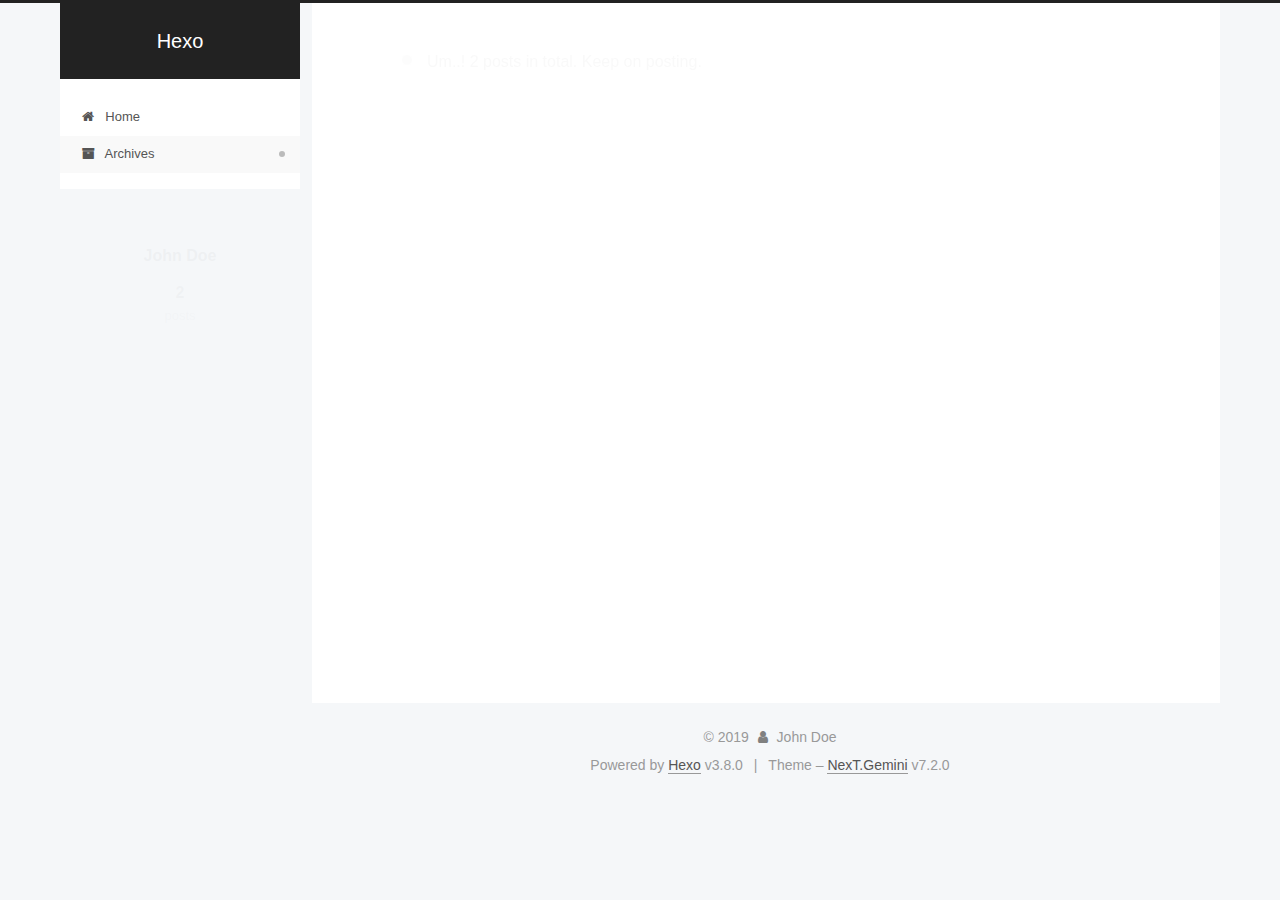
==== commit 4a660cb0: "Site updated: 2019-07-23 16:13:43" ====
--- a/archives/index.html
+++ b/archives/index.html
@@ -14,7 +14,7 @@
   
 
 
-<html class="theme-next muse use-motion" lang>
+<html class="theme-next gemini use-motion" lang>
 <head><meta name="generator" content="Hexo 3.8.0">
   <meta charset="UTF-8">
 <meta http-equiv="X-UA-Compatible" content="IE=edge">
@@ -68,7 +68,7 @@
   var NexT = window.NexT || {};
   var CONFIG = {
     root: '/',
-    scheme: 'Muse',
+    scheme: 'Gemini',
     version: '7.2.0',
     sidebar: {"position":"left","display":"post","offset":12,"onmobile":false},
     back2top: {"enable":true,"sidebar":false,"scrollpercent":false},
@@ -87,9 +87,9 @@
       labels: {"input_placeholder":"Search for Posts","hits_empty":"We didn't find any results for the search: ${query}","hits_stats":"${hits} results found in ${time} ms"}
     },
     translation: {
-      copy_button: 'Kopieren',
-      copy_success: 'Kopiert',
-      copy_failure: 'Kopieren fehlgeschlagen'
+      copy_button: 'Copy',
+      copy_success: 'Copied',
+      copy_failure: 'Copy failed'
     }
   };
 </script>
@@ -119,7 +119,7 @@
 </script>
 
   
-  <title>Archiv | Hexo</title>
+  <title>Archive | Hexo</title>
   
 
 
@@ -187,7 +187,7 @@
   </div>
 
   <div class="site-nav-toggle">
-    <button aria-label="Navigationsleiste an/ausschalten">
+    <button aria-label="Toggle navigation bar">
       <span class="btn-bar"></span>
       <span class="btn-bar"></span>
       <span class="btn-bar"></span>
@@ -214,7 +214,7 @@
 
     
 
-    <a href="/" rel="section"><i class="menu-item-icon fa fa-fw fa-home"></i> <br>Startseite</a>
+    <a href="/" rel="section"><i class="menu-item-icon fa fa-fw fa-home"></i> <br>Home</a>
 
   </li>
         
@@ -230,7 +230,7 @@
 
     
 
-    <a href="/archives/" rel="section"><i class="menu-item-icon fa fa-fw fa-archive"></i> <br>Archiv</a>
+    <a href="/archives/" rel="section"><i class="menu-item-icon fa fa-fw fa-archive"></i> <br>Archives</a>
 
   </li>
 
@@ -238,22 +238,6 @@
       
     </ul>
   
-
-  
-    
-
-    
-    
-      
-      
-    
-      
-      
-    
-    
-
-  
-
 
   
 
@@ -272,6 +256,22 @@
       <div class="main-inner">
         <div class="content-wrap">
           
+            
+
+    
+    
+      
+      
+    
+      
+      
+    
+    
+
+  
+
+
+          
           <div id="content" class="content">
             
 
@@ -289,7 +289,7 @@
         
           
         
-        Öhm..! Insgesamt 2 Artikel. Bleib dran.
+        Um..! 2 posts in total. Keep on posting.
       </span>
       
 
@@ -419,7 +419,7 @@
           <a href="/archives/">
         
           <span class="site-state-item-count">2</span>
-          <span class="site-state-item-name">Artikel</span>
+          <span class="site-state-item-name">posts</span>
         </a>
       </div>
     
@@ -473,7 +473,7 @@
 </div>
 
 
-  <div class="powered-by">Erstellt mit  <a href="https://hexo.io" class="theme-link" rel="noopener" target="_blank">Hexo</a> v3.8.0</div>
+  <div class="powered-by">Powered by <a href="https://hexo.io" class="theme-link" rel="noopener" target="_blank">Hexo</a> v3.8.0</div>
 
 
 
@@ -481,7 +481,7 @@
 
 
 
-  <div class="theme-info">Design – <a href="https://theme-next.org" class="theme-link" rel="noopener" target="_blank">NexT.Muse</a> v7.2.0</div>
+  <div class="theme-info">Theme – <a href="https://theme-next.org" class="theme-link" rel="noopener" target="_blank">NexT.Gemini</a> v7.2.0</div>
 
 
 
@@ -567,7 +567,10 @@
   
 
 
-  <script src="/js/schemes/muse.js?v=7.2.0"></script>
+  <script src="/js/affix.js?v=7.2.0"></script>
+
+  <script src="/js/schemes/pisces.js?v=7.2.0"></script>
+
 
 
 
--- a/css/main.css
+++ b/css/main.css
@@ -157,7 +157,7 @@
   font-size: 14px;
   line-height: 2;
   color: #555;
-  background: #fff;
+  background: #f5f7f9;
 }
 @media (max-width: 991px) {
   body {
@@ -448,30 +448,30 @@
 .header-inner {
   margin: 0 auto;
   padding: 100px 0 70px;
-  width: 700px;
+  width: calc(100% - 20px);
 }
 @media (min-width: 1200px) {
   .container .header-inner {
-    width: 800px;
+    width: 1160px;
   }
 }
 @media (min-width: 1600px) {
   .container .header-inner {
-    width: 900px;
+    width: 73%;
   }
 }
 .main-inner {
   margin: 0 auto;
-  width: 700px;
+  width: calc(100% - 20px);
 }
 @media (min-width: 1200px) {
   .container .main-inner {
-    width: 800px;
+    width: 1160px;
   }
 }
 @media (min-width: 1600px) {
   .container .main-inner {
-    width: 900px;
+    width: 73%;
   }
 }
 .footer {
@@ -480,16 +480,16 @@
 .footer-inner {
   box-sizing: border-box;
   margin: 0px auto;
-  width: 700px;
+  width: calc(100% - 20px);
 }
 @media (min-width: 1200px) {
   .container .footer-inner {
-    width: 800px;
+    width: 1160px;
   }
 }
 @media (min-width: 1600px) {
   .container .footer-inner {
-    width: 900px;
+    width: 73%;
   }
 }
 pre,
@@ -939,11 +939,11 @@
   display: inline-block;
   padding: 0 20px;
   font-size: 14px;
-  color: #fff;
-  background: #222;
-  border: 2px solid #222;
+  color: #555;
+  background: #fff;
+  border: 2px solid #555;
   text-decoration: none;
-  border-radius: 0;
+  border-radius: 2px;
   transition-property: background-color;
   transition-duration: 0.2s;
   transition-timing-function: ease-in-out;
@@ -952,8 +952,8 @@
 }
 .btn:hover {
   border-color: #222;
-  color: #222;
-  background: #fff;
+  color: #fff;
+  background: #222;
 }
 .btn +.btn {
   margin: 0 0 8px 8px;
@@ -1058,7 +1058,7 @@
   width: 24px;
   background: #222;
   font-size: 12px;
-  opacity: 1;
+  opacity: 0.6;
   color: #fff;
   cursor: pointer;
   text-align: center;
@@ -1068,7 +1068,7 @@
   transition-delay: 0s;
 }
 .back-to-top.back-to-top-on {
-  bottom: 19px;
+  bottom: 30px;
 }
 @media (max-width: 991px) {
   .back-to-top {
@@ -1123,7 +1123,7 @@
 .site-subtitle {
   margin-top: 10px;
   font-size: 13px;
-  color: #999;
+  color: #ddd;
 }
 .use-motion .brand {
   opacity: 0;
@@ -1668,20 +1668,20 @@
   display: block;
   margin: 0 auto;
   padding: 2px;
-  max-width: 96px;
+  max-width: 120px;
   height: auto;
-  border: 2px solid #333;
+  border: 1px solid #eee;
 }
 .site-author-name {
-  margin: 5px 0 0;
+  margin: 0;
   text-align: center;
-  color: #f5f5f5;
-  font-weight: normal;
+  color: #222;
+  font-weight: 600;
 }
 .site-description {
-  margin-top: 5px;
+  margin-top: 0;
   text-align: center;
-  font-size: 14px;
+  font-size: 13px;
   color: #999;
 }
 .links-of-author {
@@ -1705,7 +1705,7 @@
   width: 4px;
   height: 4px;
   border-radius: 50%;
-  background: #b1e0d1;
+  background: #ffebc7;
 }
 .feed-link,
 .chat {
@@ -1792,7 +1792,7 @@
   color: #555;
 }
 .sidebar-nav li:hover {
-  color: #f5f5f5;
+  color: #fc6423;
 }
 .page-post-detail .sidebar-nav-toc {
   padding: 0 5px;
@@ -1801,11 +1801,11 @@
   margin-left: 10px;
 }
 .sidebar-nav .sidebar-nav-active {
-  color: #87daff;
-  border-bottom-color: #87daff;
+  color: #fc6423;
+  border-bottom-color: #fc6423;
 }
 .sidebar-nav .sidebar-nav-active:hover {
-  color: #87daff;
+  color: #fc6423;
 }
 .sidebar-panel {
   display: none;
@@ -1870,12 +1870,12 @@
   transition-timing-function: ease-in-out;
   transition-delay: 0s;
   transition-property: all;
-  color: #999;
-  border-bottom-color: #555;
+  color: #666;
+  border-bottom-color: #ccc;
 }
 .post-toc ol a:hover {
-  color: #ccc;
-  border-bottom-color: #ccc;
+  color: #000;
+  border-bottom-color: #000;
 }
 .post-toc .nav-item {
   overflow: hidden;
@@ -1896,14 +1896,14 @@
   display: block;
 }
 .post-toc .nav .active > a {
-  color: #87daff;
-  border-bottom-color: #87daff;
+  color: #fc6423;
+  border-bottom-color: #fc6423;
 }
 .post-toc .nav .active-current > a {
-  color: #87daff;
+  color: #fc6423;
 }
 .post-toc .nav .active-current > a:hover {
-  color: #87daff;
+  color: #fc6423;
 }
 .site-state {
   display: flex;
@@ -1916,7 +1916,7 @@
 }
 .site-state-item {
   padding: 0 15px;
-  border-left: 1px solid #333;
+  border-left: 1px solid #eee;
 }
 .site-state-item:first-child {
   border-left: none;
@@ -1929,11 +1929,11 @@
   text-align: center;
   color: inherit;
   font-weight: 600;
-  font-size: 18px;
+  font-size: 16px;
 }
 .site-state-item-name {
   font-size: 13px;
-  color: inherit;
+  color: #999;
 }
 .footer {
   font-size: 14px;
@@ -2316,7 +2316,7 @@
   }
 }
 .page-post-detail .sidebar-toggle-line {
-  background: #87daff;
+  background: #fc6423;
 }
 .page-post-detail .comments {
   overflow: hidden;
@@ -2349,136 +2349,419 @@
 .tag-cloud a:hover {
   color: #222 !important;
 }
+.header {
+  position: relative;
+  margin: 0 auto;
+  width: calc(100% - 20px);
+}
+@media (min-width: 1200px) {
+  .header {
+    width: 1160px;
+  }
+}
+@media (min-width: 1600px) {
+  .header {
+    width: 73%;
+  }
+}
+@media (max-width: 991px) {
+  .header {
+    width: auto;
+  }
+}
+.header-inner {
+  position: absolute;
+  top: 0;
+  overflow: hidden;
+  padding: 0;
+  width: 240px;
+  background: #fff;
+  box-shadow: initial;
+  border-radius: initial;
+}
+@media (min-width: 1200px) {
+  .container .header-inner {
+    width: 240px;
+  }
+}
+@media (max-width: 991px) {
+  .header-inner {
+    position: relative;
+    width: auto;
+    border-radius: initial;
+  }
+}
+.main::before,
+.main::after {
+  content: " ";
+  display: table;
+}
+.main::after {
+  clear: both;
+}
+@media (max-width: 991px) {
+  .container .main-inner {
+    width: auto;
+  }
+}
+.content-wrap {
+  float: right;
+  box-sizing: border-box;
+  padding: 40px;
+  width: calc(100% - 252px);
+  background: #fff;
+  min-height: 700px;
+  box-shadow: initial;
+  border-radius: initial;
+}
+@media (min-width: 768px) and (max-width: 991px) {
+  .content-wrap {
+    width: 100%;
+    padding: 20px;
+    border-radius: initial;
+  }
+}
 @media (max-width: 767px) {
-  .header-inner,
-  .container .main-inner,
+  .content-wrap {
+    width: 100%;
+    padding: 20px;
+    min-height: auto;
+    border-radius: initial;
+  }
+}
+.sidebar {
+  position: static;
+  float: left;
+  margin-left: -100%;
+  width: 240px;
+  background: #f5f7f9;
+  box-shadow: none;
+}
+@media (max-width: 991px) {
+  .sidebar {
+    display: none;
+  }
+}
+.sidebar-toggle {
+  display: none;
+}
+.footer-inner {
+  padding-left: 260px;
+}
+@media (max-width: 991px) {
   .footer-inner {
     width: auto;
-  }
-}
-embed {
-  display: block;
-  margin: 0px auto 25px auto;
-}
-.custom-logo .site-meta-headline {
-  text-align: center;
-}
-.custom-logo .brand {
+    padding-left: 0 !important;
+    padding-right: 0 !important;
+  }
+}
+.sidebar-position-right .header-inner {
+  right: 0;
+}
+.sidebar-position-right .content-wrap {
+  float: left;
+}
+.sidebar-position-right .sidebar {
+  float: right;
+}
+.sidebar-position-right .footer-inner {
+  padding-left: 0;
+  padding-right: 260px;
+}
+.site-brand-wrapper {
+  position: relative;
+}
+.site-meta {
+  padding: 20px 0;
+  color: #fff;
+  background: #222;
+}
+@media (max-width: 991px) {
+  .site-meta {
+    box-shadow: 0 0 16px rgba(0,0,0,0.5);
+  }
+}
+.brand {
+  padding: 0;
   background: none;
 }
-.custom-logo .site-title {
-  margin: 10px auto 0;
-  font-size: 24px;
-  color: #222;
-}
-.custom-logo .site-title a {
-  border: none;
+.brand:hover {
+  color: #fff;
+}
+.site-subtitle {
+  margin: 10px 10px 0;
+  font-weight: initial;
 }
 .custom-logo-image {
-  margin: 0 auto;
-  padding: 5px;
-  max-width: 150px;
-  background: #fff;
-}
-@media (max-width: 767px) {
+  margin-top: 20px;
+}
+@media (max-width: 991px) {
+  .custom-logo-image {
+    display: none;
+  }
+}
+.site-search form {
+  display: none;
+}
+.site-nav {
+  border-top: none;
+}
+@media (min-width: 768px) and (max-width: 991px) {
   .site-nav {
-    position: absolute;
-    left: 0;
-    top: 52px;
-    margin: 0;
-    width: 100%;
-    padding: 0;
-    background: #fff;
-    border-bottom: 1px solid #ddd;
-    z-index: 1030;
-  }
-}
-@media (max-width: 767px) {
-  .menu {
-    text-align: left;
+    display: none !important;
+  }
+}
+@media (min-width: 768px) and (max-width: 991px) {
+  .site-nav-on {
+    display: block !important;
   }
 }
 .menu-item-active a,
 .menu .menu-item a:hover,
 .menu .menu-item span.exturl:hover {
-  border-bottom-color: #222 !important;
-  color: #222;
-}
-@media (max-width: 767px) {
-  .menu-item-active a,
-  .menu .menu-item a:hover,
-  .menu .menu-item span.exturl:hover {
-    border-bottom: 1px dotted #ddd !important;
-  }
-}
-@media (max-width: 767px) {
-  .menu .menu-item {
-    display: block;
-    margin: 0 10px;
-    vertical-align: top;
-  }
-}
-.menu .menu-item .badge {
-  display: inline-block;
-  padding: 1px 4px;
-  margin-left: 5px;
-  font-weight: 700;
-  line-height: 1;
-  text-align: center;
-  white-space: nowrap;
-  background-color: #eee;
-}
-@media (max-width: 767px) {
-  .menu .menu-item .badge {
-    float: right;
-    margin: 0.35em 0 0 0;
-  }
-}
-@media (max-width: 767px) {
-  .menu .menu-item br {
-    display: none;
-  }
-}
-@media (max-width: 767px) {
-  .menu .menu-item a,
-  .menu .menu-item span.exturl {
-    padding: 5px 10px;
-  }
+  background: #f9f9f9;
+  border-bottom-color: #fff;
+}
+.menu-item-active a::after,
+.menu .menu-item a:hover::after,
+.menu .menu-item span.exturl:hover::after {
+  content: " ";
+  position: absolute;
+  top: 50%;
+  margin-top: -3px;
+  right: 15px;
+  width: 6px;
+  height: 6px;
+  background-color: #bbb;
+  border-radius: 50%;
+}
+.menu .menu-item {
+  display: block;
+  margin: 0;
+}
+.menu .menu-item a,
+.menu .menu-item span.exturl {
+  position: relative;
+  box-sizing: border-box;
+  padding: 5px 20px;
+  text-align: left;
+  line-height: inherit;
+  transition-property: background-color;
+  transition-duration: 0.2s;
+  transition-timing-function: ease-in-out;
+  transition-delay: 0s;
 }
 @media (hover: none) {
   .menu .menu-item a:hover,
   .menu .menu-item span.exturl:hover {
-    border-bottom-color: transparent !important;
-  }
+    background: none;
+  }
+}
+.menu .menu-item .badge {
+  display: inline-block;
+  padding: 2px 5px;
+  font-weight: 700;
+  line-height: 1;
+  color: #fff;
+  text-align: center;
+  white-space: nowrap;
+  vertical-align: middle;
+  background-color: #ccc;
+  border-radius: 10px;
+  float: right;
+  margin: 0.35em 0 0 0;
+  text-shadow: 1px 1px 0px rgba(0,0,0,0.1);
+}
+.menu .menu-item br {
+  display: none;
+}
+.btn-bar {
+  background-color: #fff;
+}
+.site-nav-toggle {
+  left: 20px;
+  top: 50%;
+  transform: translateY(-50%);
 }
 @media (min-width: 768px) and (max-width: 991px) {
-  .menu .menu-item .fa {
-    width: 100%;
-  }
-}
-@media (min-width: 992px) {
-  .menu .menu-item .fa {
-    width: 100%;
-  }
-}
-.site-search form {
-  display: none;
+  .site-nav-toggle {
+    display: block;
+  }
+}
+.sub-menu {
+  margin: 0;
+  padding: 6px 0;
+  background: #fff !important;
+  border-bottom: 1px solid #ddd;
+}
+.sub-menu .menu-item {
+  display: inline-block !important;
+}
+.sub-menu .menu-item a,
+.sub-menu .menu-item span.exturl {
+  padding: initial !important;
+  margin: 5px 10px;
+}
+.sub-menu .menu-item a:hover,
+.sub-menu .menu-item span.exturl:hover {
+  background: initial !important;
+  color: #fc6423;
+}
+.sub-menu .menu-item-active a {
+  background: #fff !important;
+  color: #fc6423;
+  border-bottom-color: #fc6423;
+}
+.sub-menu .menu-item-active a:hover {
+  background: #fff !important;
+  border-bottom-color: #fc6423;
+}
+.sub-menu .menu-item-active a::after {
+  content: initial;
+}
+.use-motion .sidebar .motion-element {
+  opacity: 1;
 }
 .sidebar {
   right: auto;
-  left: 0;
-}
-.sidebar-toggle,
-.back-to-top {
-  right: auto;
-  left: 30px;
-}
-@media (max-width: 991px) {
-  .sidebar-toggle,
-  .back-to-top {
-    left: 20px;
-  }
+  bottom: auto;
+}
+.sidebar a,
+.sidebar span.exturl {
+  color: #555;
+}
+.sidebar a:hover,
+.sidebar span.exturl:hover {
+  color: #222;
+  border-bottom-color: #222;
+}
+.sidebar-inner {
+  box-sizing: border-box;
+  width: 240px;
+  color: #555;
+  background: #fff;
+  box-shadow: initial;
+  border-radius: initial;
+  opacity: 0;
+}
+.sidebar-inner.affix {
+  position: fixed;
+  top: 12px;
+}
+.sidebar-inner.affix-bottom {
+  position: absolute;
+}
+.site-overview {
+  text-align: left;
+}
+.site-author::before,
+.site-author::after {
+  content: " ";
+  display: table;
+}
+.site-author::after {
+  clear: both;
+}
+.site-state-item {
+  padding: 0 10px;
+}
+.feed-link,
+.chat {
+  border-top: 1px dotted #ccc;
+  border-bottom: 1px dotted #ccc;
+  text-align: center;
+}
+.feed-link a,
+.chat a {
+  display: block;
+  color: #fc6423;
+  border: none !important;
+}
+.feed-link a:hover,
+.chat a:hover {
+  background: none;
+  color: #e34603;
+}
+.feed-link a:hover i,
+.chat a:hover i {
+  color: #e34603;
+}
+.links-of-author {
+  display: flex;
+  flex-wrap: wrap;
+  justify-content: center;
+}
+.links-of-author span.exturl {
+  font-size: 13px;
+}
+.links-of-author-item {
+  margin: 5px 0 0;
+  width: 50%;
+}
+.links-of-author-item a,
+.links-of-author-item span.exturl {
+  max-width: 216px;
+  box-sizing: border-box;
+  display: inline-block;
+  margin-right: 0;
+  margin-bottom: 0;
+  padding: 0 5px;
+  overflow: hidden;
+  white-space: nowrap;
+  text-overflow: ellipsis;
+}
+.links-of-author-item a,
+.links-of-author-item span.exturl {
+  display: block;
+  border-bottom: none;
+  text-decoration: none;
+}
+.links-of-author-item a::before,
+.links-of-author-item span.exturl::before {
+  display: none;
+}
+.links-of-author-item a:hover,
+.links-of-author-item span.exturl:hover {
+  border-radius: 4px;
+  background: #eee;
+}
+.links-of-author-item .fa {
+  margin-right: 2px;
+  font-size: 16px;
+}
+.links-of-author-item .fa-globe {
+  font-size: 15px;
+}
+.links-of-blogroll {
+  text-align: center;
+  padding: 3px 0 0;
+}
+.links-of-blogroll-item {
+  padding: 0;
+}
+.links-of-blogroll-inline::before,
+.links-of-blogroll-inline::after {
+  content: " ";
+  display: table;
+}
+.links-of-blogroll-inline::after {
+  clear: both;
 }
 .links-of-blogroll-inline .links-of-blogroll-item {
-  display: inline-block;
-}
+  margin: 5px 0 0;
+  width: 50%;
+  display: inline-block;
+  width: unset;
+}
+.links-of-blogroll-inline .links-of-blogroll-item a,
+.links-of-blogroll-inline .links-of-blogroll-item span.exturl {
+  max-width: 216px;
+  box-sizing: border-box;
+  display: inline-block;
+  margin-right: 0;
+  margin-bottom: 0;
+  padding: 0 5px;
+  overflow: hidden;
+  white-space: nowrap;
+  text-overflow: ellipsis;
+}
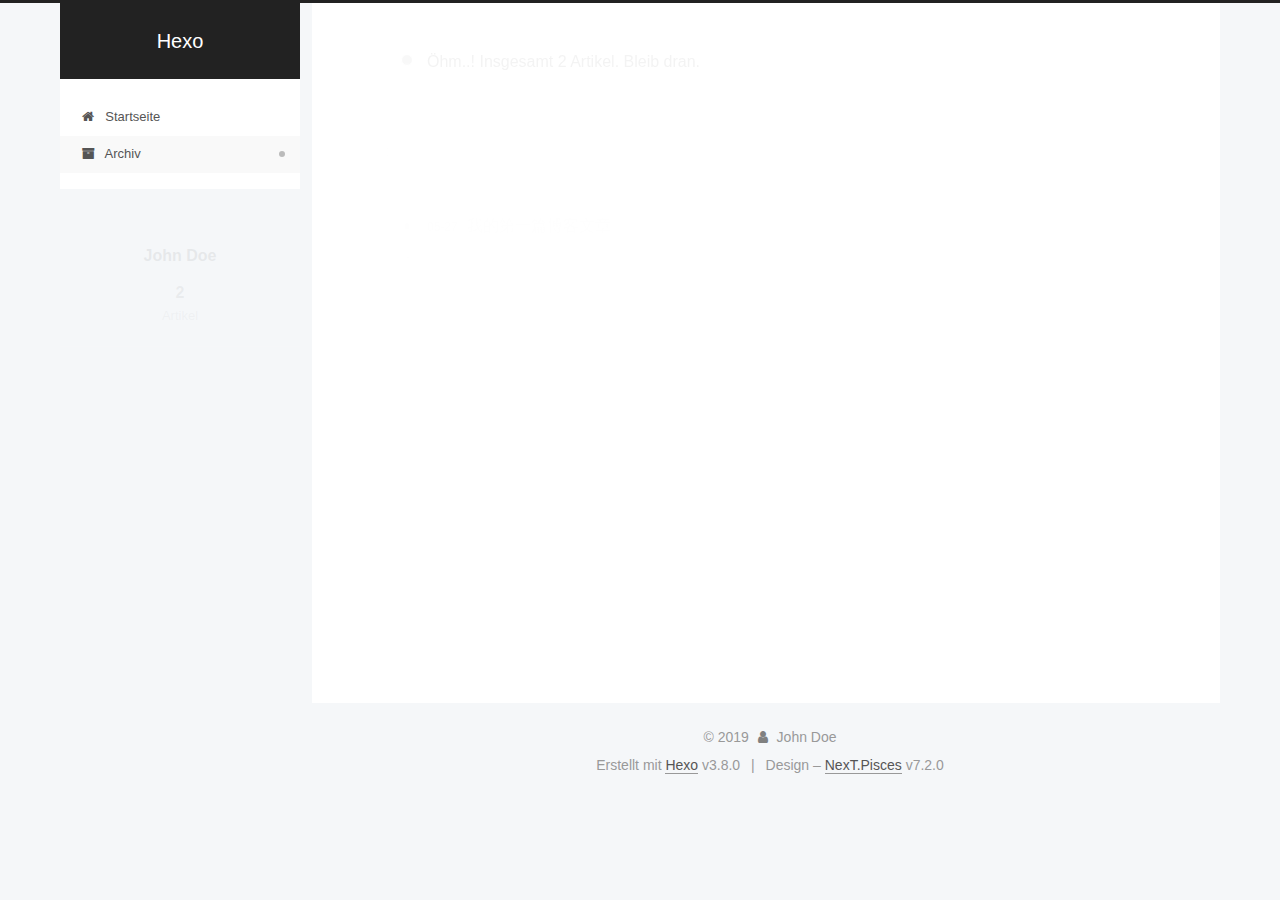
==== commit 60079001: "Site updated: 2019-07-23 16:52:08" ====
--- a/archives/index.html
+++ b/archives/index.html
@@ -14,7 +14,7 @@
   
 
 
-<html class="theme-next gemini use-motion" lang>
+<html class="theme-next pisces use-motion" lang>
 <head><meta name="generator" content="Hexo 3.8.0">
   <meta charset="UTF-8">
 <meta http-equiv="X-UA-Compatible" content="IE=edge">
@@ -68,7 +68,7 @@
   var NexT = window.NexT || {};
   var CONFIG = {
     root: '/',
-    scheme: 'Gemini',
+    scheme: 'Pisces',
     version: '7.2.0',
     sidebar: {"position":"left","display":"post","offset":12,"onmobile":false},
     back2top: {"enable":true,"sidebar":false,"scrollpercent":false},
@@ -87,9 +87,9 @@
       labels: {"input_placeholder":"Search for Posts","hits_empty":"We didn't find any results for the search: ${query}","hits_stats":"${hits} results found in ${time} ms"}
     },
     translation: {
-      copy_button: 'Copy',
-      copy_success: 'Copied',
-      copy_failure: 'Copy failed'
+      copy_button: 'Kopieren',
+      copy_success: 'Kopiert',
+      copy_failure: 'Kopieren fehlgeschlagen'
     }
   };
 </script>
@@ -119,7 +119,7 @@
 </script>
 
   
-  <title>Archive | Hexo</title>
+  <title>Archiv | Hexo</title>
   
 
 
@@ -187,7 +187,7 @@
   </div>
 
   <div class="site-nav-toggle">
-    <button aria-label="Toggle navigation bar">
+    <button aria-label="Navigationsleiste an/ausschalten">
       <span class="btn-bar"></span>
       <span class="btn-bar"></span>
       <span class="btn-bar"></span>
@@ -214,7 +214,7 @@
 
     
 
-    <a href="/" rel="section"><i class="menu-item-icon fa fa-fw fa-home"></i> <br>Home</a>
+    <a href="/" rel="section"><i class="menu-item-icon fa fa-fw fa-home"></i> <br>Startseite</a>
 
   </li>
         
@@ -230,7 +230,7 @@
 
     
 
-    <a href="/archives/" rel="section"><i class="menu-item-icon fa fa-fw fa-archive"></i> <br>Archives</a>
+    <a href="/archives/" rel="section"><i class="menu-item-icon fa fa-fw fa-archive"></i> <br>Archiv</a>
 
   </li>
 
@@ -289,7 +289,7 @@
         
           
         
-        Um..! 2 posts in total. Keep on posting.
+        Öhm..! Insgesamt 2 Artikel. Bleib dran.
       </span>
       
 
@@ -419,7 +419,7 @@
           <a href="/archives/">
         
           <span class="site-state-item-count">2</span>
-          <span class="site-state-item-name">posts</span>
+          <span class="site-state-item-name">Artikel</span>
         </a>
       </div>
     
@@ -473,7 +473,7 @@
 </div>
 
 
-  <div class="powered-by">Powered by <a href="https://hexo.io" class="theme-link" rel="noopener" target="_blank">Hexo</a> v3.8.0</div>
+  <div class="powered-by">Erstellt mit  <a href="https://hexo.io" class="theme-link" rel="noopener" target="_blank">Hexo</a> v3.8.0</div>
 
 
 
@@ -481,7 +481,7 @@
 
 
 
-  <div class="theme-info">Theme – <a href="https://theme-next.org" class="theme-link" rel="noopener" target="_blank">NexT.Gemini</a> v7.2.0</div>
+  <div class="theme-info">Design – <a href="https://theme-next.org" class="theme-link" rel="noopener" target="_blank">NexT.Pisces</a> v7.2.0</div>
 
 
 
@@ -570,7 +570,6 @@
   <script src="/js/affix.js?v=7.2.0"></script>
 
   <script src="/js/schemes/pisces.js?v=7.2.0"></script>
-
 
 
 
--- a/css/main.css
+++ b/css/main.css
@@ -1705,7 +1705,7 @@
   width: 4px;
   height: 4px;
   border-radius: 50%;
-  background: #ffebc7;
+  background: #b04066;
 }
 .feed-link,
 .chat {
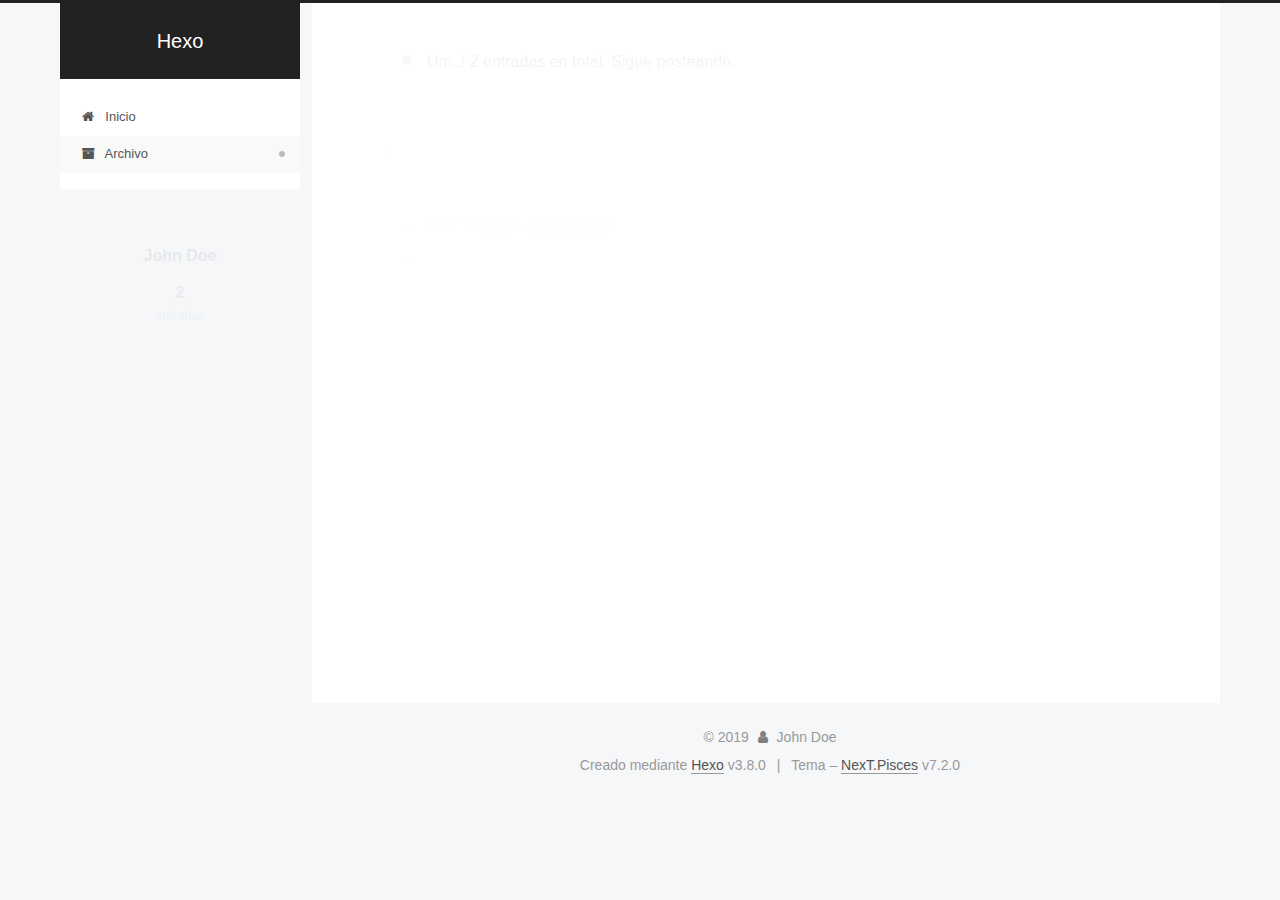
==== commit 4c3efd2f: "Site updated: 2019-07-23 16:53:08" ====
--- a/archives/index.html
+++ b/archives/index.html
@@ -87,9 +87,9 @@
       labels: {"input_placeholder":"Search for Posts","hits_empty":"We didn't find any results for the search: ${query}","hits_stats":"${hits} results found in ${time} ms"}
     },
     translation: {
-      copy_button: 'Kopieren',
-      copy_success: 'Kopiert',
-      copy_failure: 'Kopieren fehlgeschlagen'
+      copy_button: 'Copiar',
+      copy_success: 'Copiado',
+      copy_failure: 'Copiar falló'
     }
   };
 </script>
@@ -119,7 +119,7 @@
 </script>
 
   
-  <title>Archiv | Hexo</title>
+  <title>Archivo | Hexo</title>
   
 
 
@@ -187,7 +187,7 @@
   </div>
 
   <div class="site-nav-toggle">
-    <button aria-label="Navigationsleiste an/ausschalten">
+    <button aria-label="Cambiar a barra de navegación">
       <span class="btn-bar"></span>
       <span class="btn-bar"></span>
       <span class="btn-bar"></span>
@@ -214,7 +214,7 @@
 
     
 
-    <a href="/" rel="section"><i class="menu-item-icon fa fa-fw fa-home"></i> <br>Startseite</a>
+    <a href="/" rel="section"><i class="menu-item-icon fa fa-fw fa-home"></i> <br>Inicio</a>
 
   </li>
         
@@ -230,7 +230,7 @@
 
     
 
-    <a href="/archives/" rel="section"><i class="menu-item-icon fa fa-fw fa-archive"></i> <br>Archiv</a>
+    <a href="/archives/" rel="section"><i class="menu-item-icon fa fa-fw fa-archive"></i> <br>Archivo</a>
 
   </li>
 
@@ -289,7 +289,7 @@
         
           
         
-        Öhm..! Insgesamt 2 Artikel. Bleib dran.
+        Um..! 2 entradas en total. Sigue posteando.
       </span>
       
 
@@ -419,7 +419,7 @@
           <a href="/archives/">
         
           <span class="site-state-item-count">2</span>
-          <span class="site-state-item-name">Artikel</span>
+          <span class="site-state-item-name">entradas</span>
         </a>
       </div>
     
@@ -473,7 +473,7 @@
 </div>
 
 
-  <div class="powered-by">Erstellt mit  <a href="https://hexo.io" class="theme-link" rel="noopener" target="_blank">Hexo</a> v3.8.0</div>
+  <div class="powered-by">Creado mediante <a href="https://hexo.io" class="theme-link" rel="noopener" target="_blank">Hexo</a> v3.8.0</div>
 
 
 
@@ -481,7 +481,7 @@
 
 
 
-  <div class="theme-info">Design – <a href="https://theme-next.org" class="theme-link" rel="noopener" target="_blank">NexT.Pisces</a> v7.2.0</div>
+  <div class="theme-info">Tema – <a href="https://theme-next.org" class="theme-link" rel="noopener" target="_blank">NexT.Pisces</a> v7.2.0</div>
 
 
 
@@ -639,5 +639,5 @@
 
   
 
-</body>
+<script src="/live2dw/lib/L2Dwidget.min.js?094cbace49a39548bed64abff5988b05"></script><script>L2Dwidget.init({"pluginRootPath":"live2dw/","pluginJsPath":"lib/","pluginModelPath":"assets/","tagMode":false,"log":false,"model":{"jsonPath":"live2d-widget-model-wanko"},"display":{"position":"right","width":150,"height":300},"mobile":{"show":true},"react":{"opacity":0.7}});</script></body>
 </html>
--- a/css/main.css
+++ b/css/main.css
@@ -1705,7 +1705,7 @@
   width: 4px;
   height: 4px;
   border-radius: 50%;
-  background: #b04066;
+  background: #006a01;
 }
 .feed-link,
 .chat {
